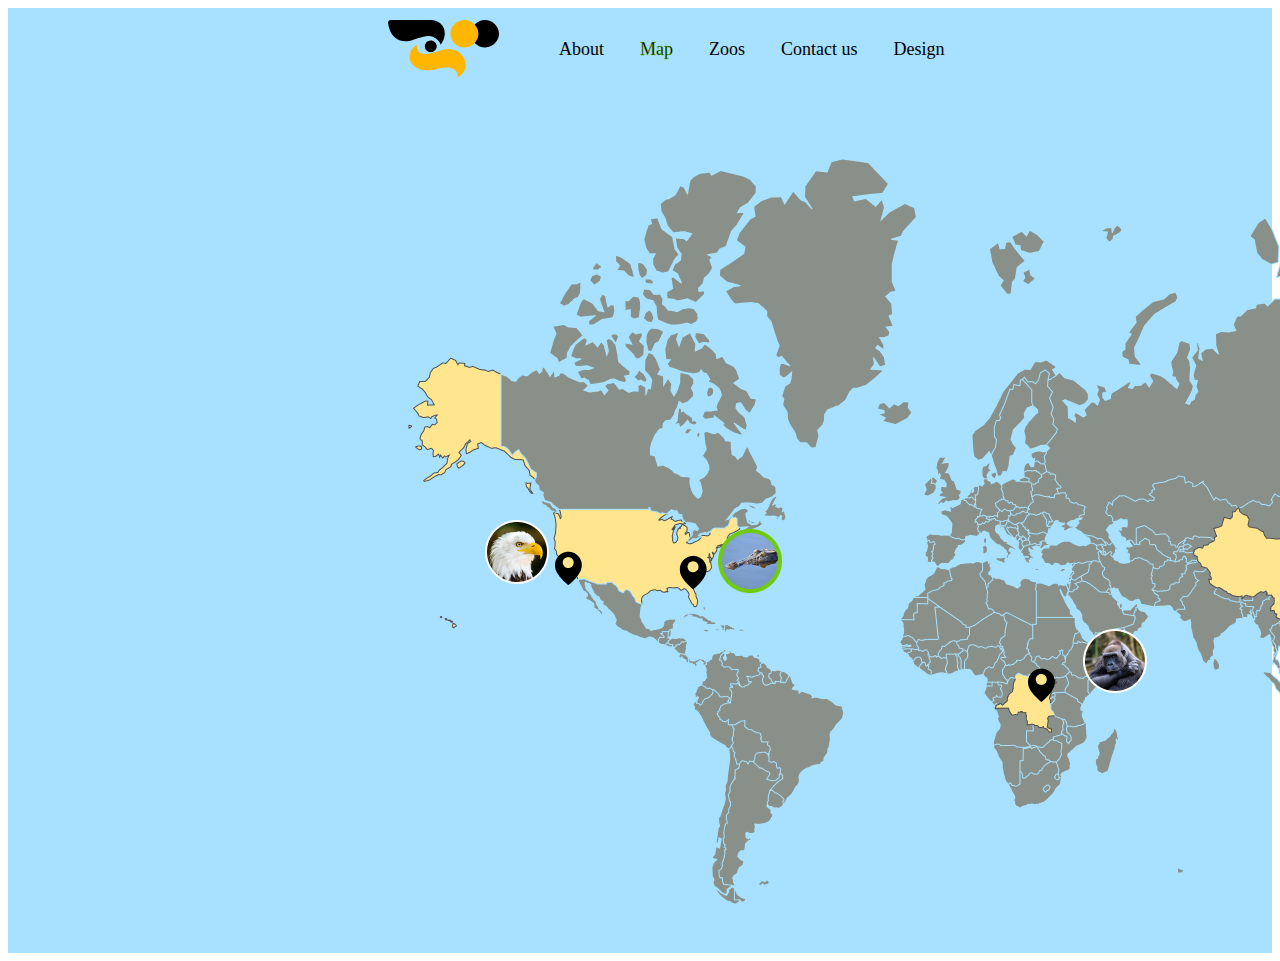
==== map.html @ 76f106c1 "init: create project on github" ====
<!DOCTYPE html>
<html lang="en">
<head>
  <meta charset="UTF-8">
  <meta http-equiv="X-UA-Compatible" content="IE=edge">
  <meta name="viewport" content="width=device-width, initial-scale=1.0">
  <title>Map</title>
  <link rel="stylesheet" href="style_map.css">
</head>
<body>
  <div class="wrapper">
    <header class="page_header">
      <div class="logo">
        <a href="#"></a>
      </div>
      <nav class="header_section">
        <ul class="header_menu">
          <li class="header_item about">
            <a href="index.html">About</a>
          </li>
          <li class="header_item header__map">
            <a>Map</a>
          </li>
          <li class="header_item">
            <a href="#">Zoos</a>
          </li>
          <li class="header_item">
            <a href="error.html">Contact us</a>
          </li>
          <li class="header_item">
            <a href="https://www.figma.com/file/aBvQMVmI665DtzprpiniuH/online-zoo" target="_blank">Design</a>
          </li>
        </ul>
      </nav>
    </header>
    <div class="bg_map">
      <section class="map">
        <img src="assets/images/map.png" alt="map">
      </section>
      <div class="icons">
        <ul>
          <li>
            <a href="">
              <img src="assets/images/eagle_map.png" alt="eagle" class="eagle">
            </a>
          </li>
          <li>
            <a href="">
              <img src="assets/images/alligator_map.png" alt="alligator" class="alligator">
            </a>
          </li>
          <li>
            <a href="">
              <img src="assets/images/gorilla_map.png" alt="gorilla" class="gorilla">
            </a>
          </li>
          <li>
            <a href="">
              <img src="assets/images/panda_map.png" alt="panda" class="panda">
            </a>
          </li>
        </ul>
      </div>
    </div> 
  </div>
</body>
</html>
---- style_map.css ----
*{
  box-sizing: border-box;
}
  
.wrapper{
  max-width: 1920px;
  width: 100%;
  min-width: 1200px;
  margin: 0 auto;
  position: relative;
  display: flex;
}

li{list-style: none;}
a{text-decoration: none;
  font-family: Roboto;
  font-style: normal;
  font-weight: normal;
  font-size: 18px;
  line-height: 21px;
}

.page_header{
  position: absolute;
  width: 100%;
  height: 80px;
  display: flex;
  align-items: center;
  z-index: 5;
 }
 
 .logo{
   position: absolute;
   background-image: url("assets/icons/logo.svg");
   width: 112px;
   height: 57px;
   margin-left: 380px;
   border-radius: 3px;
   display: inline-block;
 }
 
 .header_section {
   font-family: "Roboto", sans-serif;
   font-style: normal;
   font-weight: 500;
   font-size: 18px;
   line-height: 21px;
   display: flex;
   align-items: center;
   margin-left: 515px;
 }
 .header_menu {
   display: flex;
   align-items: center;
   list-style-type: none;
   margin-top: 0;
   margin-bottom: 0;
   padding-left: 0;
 }
 .header_item {
   margin-left: 36px;
   margin-top: 3px;
 }
 .header_item>a{
   color: #000;
   text-decoration: none;
 }
 
 .header__map{
   -webkit-text-stroke-width: .3px;
   -webkit-text-stroke-color: #70CB0E;
 }

.bg_map{
  width: 100%;
  height: 945px;
  background-color: #A7E1FF;
  z-index: 3;
}

.map{
  position: absolute;
  justify-content: center;
  align-items: center;
  width: 1160px;
  height: 745px;
  margin-left: 400px;
  margin-top: 150px;
  z-index: 2;
}

.icons{
  width: auto;
  height: auto;
}

.eagle{
  margin-top: 496px;
  margin-left: 437px;
  position: absolute;
  z-index: 5;
}

.alligator{
  margin-top: 505px;
  margin-left: 670px;
  position: absolute;
  z-index: 5;
}

.gorilla{
  margin-top: 605px;
  margin-left: 1035px;
  position: absolute;
  z-index: 5;
}

.panda{
  margin-top: 509px;
  margin-left: 1302px;
  position: absolute;
  z-index: 5;
}
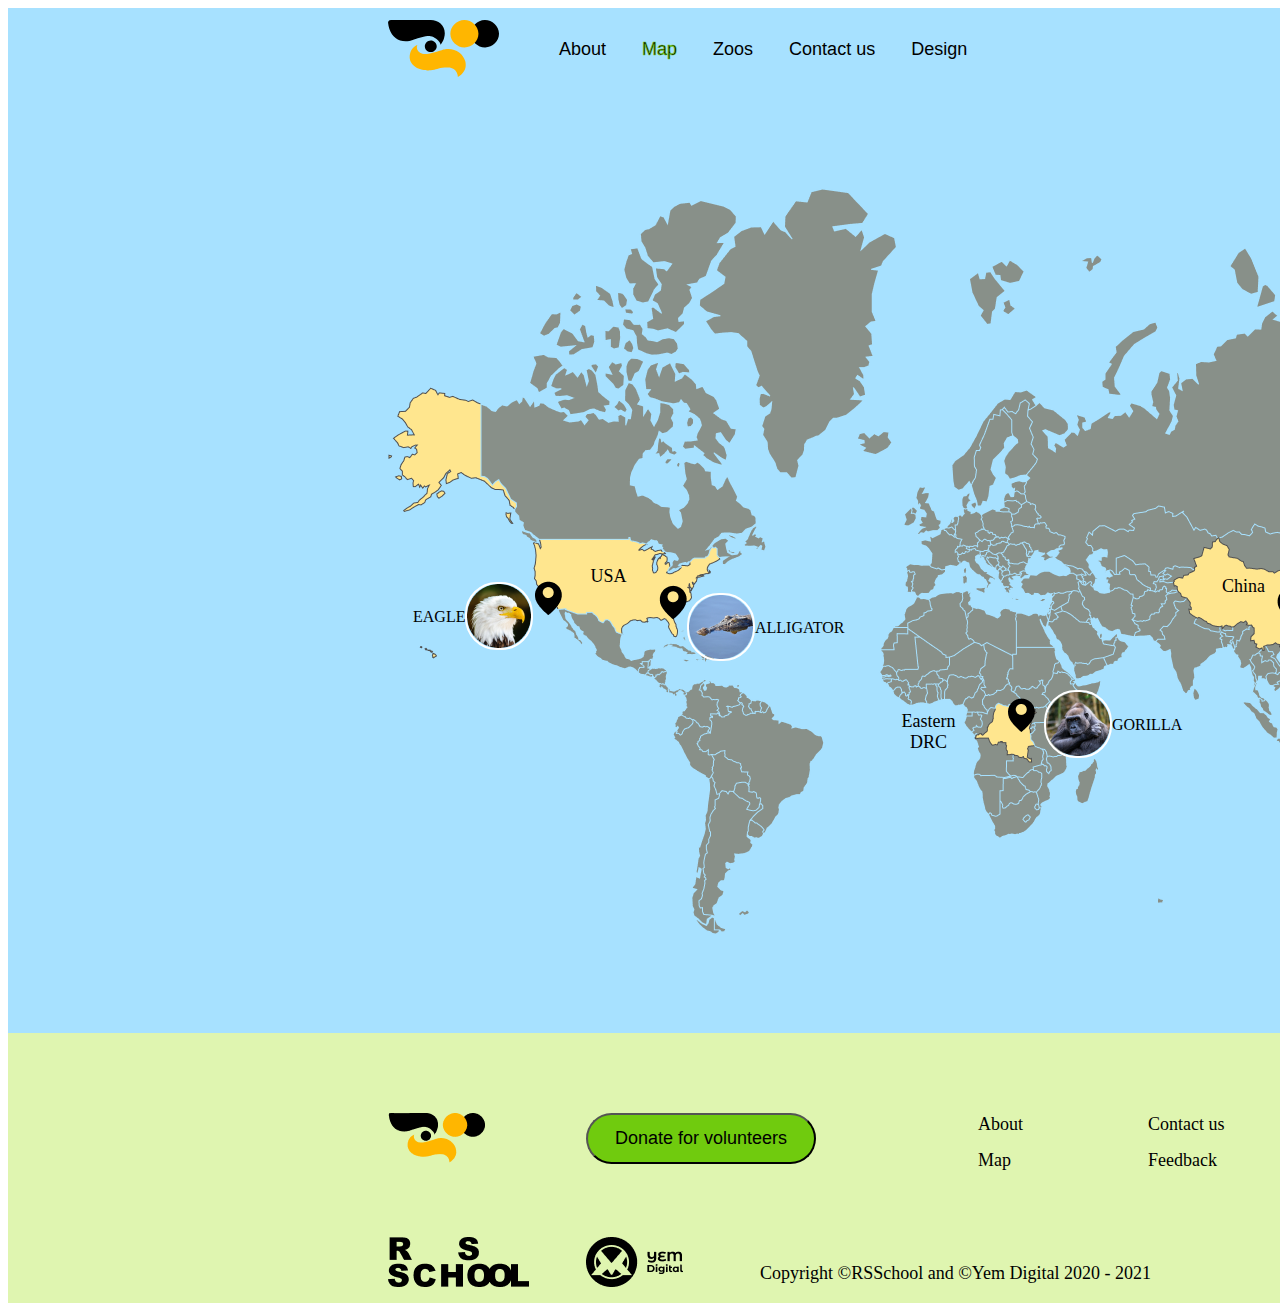
==== commit f1ac6437: "feat: added map.html" ====
--- a/map.html
+++ b/map.html
@@ -5,6 +5,7 @@
   <meta http-equiv="X-UA-Compatible" content="IE=edge">
   <meta name="viewport" content="width=device-width, initial-scale=1.0">
   <title>Map</title>
+  <link rel="stylesheet" href="style.css">
   <link rel="stylesheet" href="style_map.css">
 </head>
 <body>
@@ -15,10 +16,10 @@
       </div>
       <nav class="header_section">
         <ul class="header_menu">
-          <li class="header_item about">
+          <li class="header_item">
             <a href="index.html">About</a>
           </li>
-          <li class="header_item header__map">
+          <li class="header_item about">
             <a>Map</a>
           </li>
           <li class="header_item">
@@ -33,35 +34,113 @@
         </ul>
       </nav>
     </header>
-    <div class="bg_map">
+    <main>
+      <div class="bg_map">
       <section class="map">
         <img src="assets/images/map.png" alt="map">
+        <div class="pets__to__zoo">
+          <a href="" class="pet1">
+            <p>EAGLE</p> <img src="assets/images/eagle_map.png" alt="eagle"> 
+          </a>
+          <a href="" class="pet2">
+            <img src="assets/images/gorilla_map.png" alt="gorilla"> <p>GORILLA</p>
+          </a>
+          <a href="" class="pet3">
+            <img src="assets/images/panda_map.png" alt="panda"> <p>PANDA<br>BEAR</p>
+          </a>
+          <a href="" class="pet4">
+            <img src="assets/images/alligator_map.png" alt="alligator"> <p>ALLIGATOR</p>
+          </a>
+        </div>
+        <div class="country__name1"><p>Eastern DRC</p></div>
+        <div class="country__name2"><p>USA</p></div>
+        <div class="country__name3"><p>China</p></div>
       </section>
-      <div class="icons">
-        <ul>
-          <li>
-            <a href="">
-              <img src="assets/images/eagle_map.png" alt="eagle" class="eagle">
-            </a>
-          </li>
-          <li>
-            <a href="">
-              <img src="assets/images/alligator_map.png" alt="alligator" class="alligator">
-            </a>
-          </li>
-          <li>
-            <a href="">
-              <img src="assets/images/gorilla_map.png" alt="gorilla" class="gorilla">
-            </a>
-          </li>
-          <li>
-            <a href="">
-              <img src="assets/images/panda_map.png" alt="panda" class="panda">
-            </a>
-          </li>
-        </ul>
+      
       </div>
-    </div> 
+    </main>
+    <footer>
+      <div class="toprow">
+        <div class="logo_footer">          
+            <img src="assets/images/logo_zoo.png" alt="logo">          
+        </div>
+        <div>
+          <a href="">
+            <button class="donate">Donate for volunteers</button>
+          </a>
+        </div>
+        <div class="left__column">
+          <ul>
+            <li>
+              <a href="#">
+                About
+              </a>
+            </li>
+            <li>
+              <a href="map.html">
+                Map
+              </a>
+            </li>
+          </ul>
+        </div>
+        <div class="right__column">
+          <ul>
+            <li>
+              <a href="error.html">
+                Contact us
+              </a>
+            </li>
+            <li>
+              <a href="error.html">
+                Feedback
+              </a>
+            </li>
+          </ul>
+        </div>
+        <div class="svg__icons">
+          <ul>
+            <li>
+              <a href="https://www.instagram.com/" target="_blank">
+                <img src="assets/icons/Insta.svg" alt="insta">
+              </a>
+            </li>
+            <li>
+              <a href="https://www.facebook.com/" target="_blank">
+                <img src="assets/icons/Facebook.svg" alt="facebook">
+              </a>
+            </li>
+            <li>
+              <a href="https://twitter.com/?lang=ru" target="_blank">
+                <img src="assets/icons/Twitter.svg" alt="Twitter">
+              </a>
+            </li>
+            <li>
+              <a href="https://www.youtube.com/" target="_blank">
+                <img src="assets/icons/Youtube.svg" alt="youtube">
+              </a>
+            </li>
+          </ul>
+        </div>
+      </div>
+      <div class="botrow">
+        <div class="school__logo">          
+            <img src="assets/images/Group 1.png" alt="rss">          
+        </div>
+        <div class="maket__logo">          
+            <img src="assets/images/Group 2.png" alt="design">          
+        </div>
+        <div class="copyright">
+          <p>Copyright ©RSSchool and ©Yem Digital 2020 - 2021</p>
+        </div>
+        <div class="autograph">
+          <a href="https://vk.com/tirtt" target="_blank">
+            <p>
+              Valentin Kalinin
+            </p>
+          </a>
+        </div>
+      </div>
+    </footer>
   </div>
 </body>
 </html>--- a/style.css
+++ b/style.css
@@ -0,0 +1,497 @@
+*{
+    box-sizing: border-box;
+}
+@font-face {
+    font-family: SceneW01-Black;
+    src: url("assets/fonts/SceneW01-Black.ttf");
+}
+.page_wrapper{
+    max-width: 1920px;
+    width: 100%;
+    min-width: 1200px;
+    margin: 0 auto;
+    position: relative;
+}
+
+.page_header{
+ position: absolute;
+ width: 100%;
+ height: 80px;
+ display: flex;
+ align-items: center;
+}
+
+.logo{
+  position: absolute;
+  background-image: url("assets/icons/logo.svg");
+  width: 112px;
+  height: 57px;
+  margin-left: 380px;
+  border-radius: 3px;
+  display: inline-block;
+}
+
+.header_section {
+  font-family: "Roboto", sans-serif;
+  font-style: normal;
+  font-weight: 500;
+  font-size: 18px;
+  line-height: 21px;
+  display: flex;
+  align-items: center;
+  margin-left: 515px;
+}
+.header_menu {
+  display: flex;
+  align-items: center;
+  list-style-type: none;
+  margin-top: 0;
+  margin-bottom: 0;
+  padding-left: 0;
+}
+.header_item {
+  margin-left: 36px;
+  margin-top: 3px;
+}
+.header_item>a{
+  color: #000;
+  text-decoration: none;
+}
+
+.about{
+  -webkit-text-stroke-width: .6px;
+  -webkit-text-stroke-color: #70CB0E;
+}
+
+.page_main {
+  width: auto;
+}
+
+.section_panda{
+  background-image: url("assets/images/Sect_1.png");
+  width: 100%px;
+  height: 700px;
+  z-index: -1;
+  background-repeat: no-repeat;
+  background-color: #59C3FB;
+  }
+
+.box1{
+  height: 700px;
+  width: 1920px;
+}
+
+
+.h1{
+  padding-top: 210px;
+  padding-left: 380px;
+  width: 1000px;
+  height: 252px;
+  font-family: SceneW01-Black;
+  font-style: normal;
+  font-weight: 900;
+  font-size: 70px;
+  line-height: 120%;
+  letter-spacing: 0.03em;
+}
+
+.button__play{
+  width: 233px;
+  height: 51px;
+  background: #70CB0E;
+  border-radius: 30px;
+  font-family:"Roboto" serif;
+  font-weight: 400;
+  font-style: normal;
+  font-size: 18px;
+  line-height: 21px;
+  border: 1px solid #000;
+  margin-left: 380px;
+  margin-top: 212px;
+}
+
+.button__play:hover{
+  cursor: pointer;
+}
+
+.drops1{
+  background-image: url("assets/icons/drops1.svg");
+  
+  z-index: 3;
+}
+
+.drops2{
+  background-image: url("assets/icons/drops2.svg");
+   
+  z-index: 1;
+
+  filter: drop-shadow(0px 4px 4px rgba(0, 0, 0, 0.25));
+}
+
+.box2{
+  height: 883px;
+  width: 1920px;
+}
+
+.h2{
+  margin-top: 100px;
+  font-family:"Roboto", sans-serif;
+  font-style: normal;
+  font-weight: 500;
+  font-size: 40px;
+  line-height: 47px;
+  text-align: center;
+}
+
+.text{
+  font-family:"Roboto", sans-serif;
+  font-style: normal;
+  font-weight: normal;
+  font-size: 16px;
+  line-height: 135%;
+  text-align: center;
+  width: 933px;
+  height: 126px;
+  margin-top: 30px;
+  margin-left: 496px;
+}
+
+.back_map{
+  background-image: url("assets/icons/Group\ 3.svg");
+  z-index: 2;
+  width: 1365px;
+  height: 549px;
+  margin-top: 29px;
+  margin-left: 267px;
+}
+
+.image__coruesel{
+  width: 1365px;
+  height: 550px;
+  position: absolute;
+}
+
+.coruesel__menu{
+  display: flex;
+  align-items: center;
+  justify-content: center;
+  flex-direction: row;
+  margin-top: 50px;
+  margin-left: 20px;
+}
+
+
+.item__1{
+  width: 250px;
+  height: 350px;
+  z-index: 10;
+}
+
+.item__2{
+  width: 300px;
+  height: 400px;
+  z-index: 11;
+}
+
+.item__3{
+  width: 350px;
+  height: 450px;
+  z-index: 12;
+}
+
+.image__coruesel>ul{
+  list-style: none;
+}
+
+.box3{
+  height: 1058px;
+  width: 1920px;
+  position: relative;
+}
+.header__section__3{
+  margin-top: 100px;
+  font-family:"Roboto", sans-serif;
+  font-style: normal;
+  font-weight: 500;
+  font-size: 40px;
+  line-height: 47px;
+  text-align: center;
+}
+
+.arrows{
+  position: absolute;
+  height: 63px;
+  width: 63px;
+  display: flex;
+  margin-top: 330px;
+}
+
+.arrows:hover{
+  cursor: pointer;
+}
+
+.left__arrow{
+  margin-left: 380px;
+  z-index: 590;
+}
+
+.right__arrow{
+  margin-left: 1036px;
+  z-index: 590;
+}
+
+.button__choose{
+  position: absolute;
+  height: 51px;
+  width: 286px;
+  background: #70CB0E;
+  border-radius: 30px;
+  margin-top: 725px;
+  margin-left: 820px;
+  font-family:"Roboto" serif;
+  font-weight: 400;
+  font-style: normal;
+  font-size: 18px;
+  line-height: 21px;
+  border: 1px solid #000;
+}
+
+.button__choose:hover{
+  cursor: pointer;
+}
+
+.pitures_pets{
+  width: 1160px;
+  margin-left: 344px;
+  height: 630px;
+  margin-top: 70px;
+}
+
+.upper_animal{
+  display: flex;
+  margin-left: 110px;
+}
+
+.image{
+  padding: 10px;
+  height: 320px;
+  width: 253px;
+}
+
+.box4{
+  height: 500px;
+  width: 1920px;
+}
+
+.back__arrow{
+  position: absolute;
+  margin-left: 686px;
+  margin-top: -150px;
+}
+
+.header__section__4{
+  margin-top: 0px;
+  margin-left: 5px;
+  font-family:"Roboto", sans-serif;
+  font-style: normal;
+  font-weight: 500;
+  font-size: 40px;
+  line-height: 47px;
+  text-align: center;
+  position: relative;
+}
+
+.feed__icon{
+  display: flex;
+  margin-left: 424px;
+  margin-top: 75px;
+}
+.icon__element{
+  height: 276px;
+  width: 320px;
+  margin-left: 46px;
+}
+
+.text__feed{
+  text-align: center;
+  margin-top: -55px;
+}
+
+.text__element{
+  font-family: "Roboto";
+  font-style: normal;
+  font-weight: normal;
+  font-size: 16px;
+  line-height: 19px;
+  margin-left: 56px;
+  margin-top: -170px;
+}
+
+.box5{
+ height: 697px;
+ width: 1920px;
+}
+
+.feedback{
+  display: flex;
+  margin-left: 360px;
+  margin-top: 80px;
+}
+
+.left, .right{
+  height: 64px;
+  width: 64px;
+  margin-left: 20px;
+  margin-top: 151px;
+}
+
+.left:hover, .right:hover{
+  cursor: pointer;
+}
+
+.column{
+ margin-left: 20px;
+}
+
+.button__feed{
+  width: 246px;
+  height: 51px;
+  background: #70CB0E;
+  border-radius: 30px;
+  font-family:"Roboto" serif;
+  font-weight: 400;
+  font-style: normal;
+  font-size: 18px;
+  line-height: 21px;
+  margin-left: 837px;
+  margin-top: 50px;
+}
+
+.button__feed:hover{
+  cursor: pointer;
+}
+
+footer{
+  height: 270px;
+  background-color: #DFF5B0;
+  width: 1920px;
+}
+
+.logo_footer{
+  width: 98px;
+  height: 50px;
+  margin-top: 80px;
+  margin-left: 380px;
+}
+
+.toprow{
+  display: flex;
+}
+
+.donate{
+  width: 230px;
+  height: 51px;
+  background: #70CB0E;
+  border-radius: 30px;
+  font-family:"Roboto" serif;
+  font-weight: 400;  
+  font-style: normal;
+  font-size: 18px;
+  line-height: 21px;
+  margin-top: 80px;
+  margin-left: 100px;
+}
+
+.donate:hover{
+  cursor: pointer;
+}
+
+.left__column{
+  margin-top: 65px;
+  margin-left: 122px;
+}
+
+.left__column>ul, .right__column>ul{
+  list-style: none;
+}
+
+.left__column>ul>li, .right__column>ul>li{
+  margin-top: 15px;
+  font-family: "Roboto";
+  font-style: normal;
+  font-weight: normal;
+  font-size: 18px;
+  line-height: 21px;
+}
+
+.left__column>ul>li>a, .right__column>ul>li>a{
+  text-decoration: none;
+  color: #000;
+}
+
+.right__column{
+  margin-top: 65px;
+  margin-left: 85px;
+}
+
+.svg__icons>ul{
+  display: flex;
+  text-decoration: none;
+  list-style: none;
+}
+
+.svg__icons>ul>li{
+  margin-left: 10px;
+}
+
+.svg__icons{
+  margin-top: 65px;
+  margin-left: 80px;
+}
+
+.botrow{
+  display: flex;
+}
+
+.school__logo{
+  margin-left: 380px;
+  margin-top: 50px;
+}
+
+.maket__logo{
+  margin-left: 57px;
+  margin-top: 50px;
+}
+
+.copyright{
+  margin-left: 77px;
+  margin-top: 58px;
+  font-family: "Roboto";
+  font-style: normal;
+  font-weight: normal;
+  font-size: 18px;
+  line-height: 21px;
+}
+
+.copyright>p{
+  text-decoration: none;
+  color: #000;
+}
+
+.autograph{
+  margin-left: 243px;
+  margin-top: 58px;
+  font-family: "Roboto";
+  font-style: normal;
+  font-weight: normal;
+  font-size: 18px;
+  line-height: 21px;
+}
+
+.autograph>a>p{
+  color: #000;
+}
+
+.autograph>a{
+  text-decoration: none;
+}--- a/style_map.css
+++ b/style_map.css
@@ -1,124 +1,91 @@
-*{
-  box-sizing: border-box;
-}
-  
-.wrapper{
-  max-width: 1920px;
-  width: 100%;
-  min-width: 1200px;
-  margin: 0 auto;
-  position: relative;
-  display: flex;
+main{
+  background-color: #A7E1FF;
+  width: 1920px;
+  height: 1025px;
 }
 
-li{list-style: none;}
-a{text-decoration: none;
-  font-family: Roboto;
+.map{
+  position: relative;
+  padding-top: 180px;
+  padding-left: 380px;
+  z-index: 100;
+}
+
+.pets__to_zoo{
+  position: absolute;
+}
+
+.pet1>img, .pet2>img, .pet3>img, .pet4>img{
+  border: 2px solid white;
+  border-radius: 32px;
+}
+
+.pet1>img:hover, .pet2>img:hover, .pet3>img:hover, .pet4>img:hover{
+  border: 3px solid greenyellow;
+  cursor: pointer;
+  border-radius: 32px;
+} 
+
+.pet1, .pet2, .pet3, .pet4{
+  text-decoration: none;
+  color: black;
+  display: flex;
+  align-items: center;
+  font-family: "Roboto";
+  font-style: normal;
+  font-weight: normal;
+  font-size: 16px;
+  line-height: 19px;
+  text-align: center;
+  text-transform: uppercase;  
+}
+
+.pet1{
+  margin-top: -357px;
+  margin-left: 25px;
+  z-index: 1000;
+}
+
+.pet2{
+  margin-top: 40px;
+  margin-left: 656px;
+  z-index: 1000;
+}
+
+.pet3{
+  margin-top: -165px;
+  margin-left: 920px;
+  z-index: 1000;
+}
+
+.pet4{
+  margin-top: -70px;
+  margin-left: 299px;
+  z-index: 1000;
+}
+
+.country__name1, .country__name2, .country__name3 {
+  font-family: "Roboto";
   font-style: normal;
   font-weight: normal;
   font-size: 18px;
   line-height: 21px;
+  width: 61px;
+  height: 42px;
+  text-align: center;
 }
 
-.page_header{
-  position: absolute;
-  width: 100%;
-  height: 80px;
-  display: flex;
-  align-items: center;
-  z-index: 5;
- }
- 
- .logo{
-   position: absolute;
-   background-image: url("assets/icons/logo.svg");
-   width: 112px;
-   height: 57px;
-   margin-left: 380px;
-   border-radius: 3px;
-   display: inline-block;
- }
- 
- .header_section {
-   font-family: "Roboto", sans-serif;
-   font-style: normal;
-   font-weight: 500;
-   font-size: 18px;
-   line-height: 21px;
-   display: flex;
-   align-items: center;
-   margin-left: 515px;
- }
- .header_menu {
-   display: flex;
-   align-items: center;
-   list-style-type: none;
-   margin-top: 0;
-   margin-bottom: 0;
-   padding-left: 0;
- }
- .header_item {
-   margin-left: 36px;
-   margin-top: 3px;
- }
- .header_item>a{
-   color: #000;
-   text-decoration: none;
- }
- 
- .header__map{
-   -webkit-text-stroke-width: .3px;
-   -webkit-text-stroke-color: #70CB0E;
- }
-
-.bg_map{
-  width: 100%;
-  height: 945px;
-  background-color: #A7E1FF;
-  z-index: 3;
+.country__name1{
+  margin-left: 510px;
+  margin-top: 50px;
 }
 
-.map{
-  position: absolute;
-  justify-content: center;
-  align-items: center;
-  width: 1160px;
-  height: 745px;
-  margin-left: 400px;
-  margin-top: 150px;
-  z-index: 2;
+.country__name2{
+  margin-top: -205px;
+  margin-left: 190px;
 }
 
-.icons{
-  width: auto;
-  height: auto;
-}
-
-.eagle{
-  margin-top: 496px;
-  margin-left: 437px;
-  position: absolute;
-  z-index: 5;
-}
-
-.alligator{
-  margin-top: 505px;
-  margin-left: 670px;
-  position: absolute;
-  z-index: 5;
-}
-
-.gorilla{
-  margin-top: 605px;
-  margin-left: 1035px;
-  position: absolute;
-  z-index: 5;
-}
-
-.panda{
-  margin-top: 509px;
-  margin-left: 1302px;
-  position: absolute;
-  z-index: 5;
-}
-
+.country__name3{
+  margin-top: -50px;
+  margin-left: 825px;
+}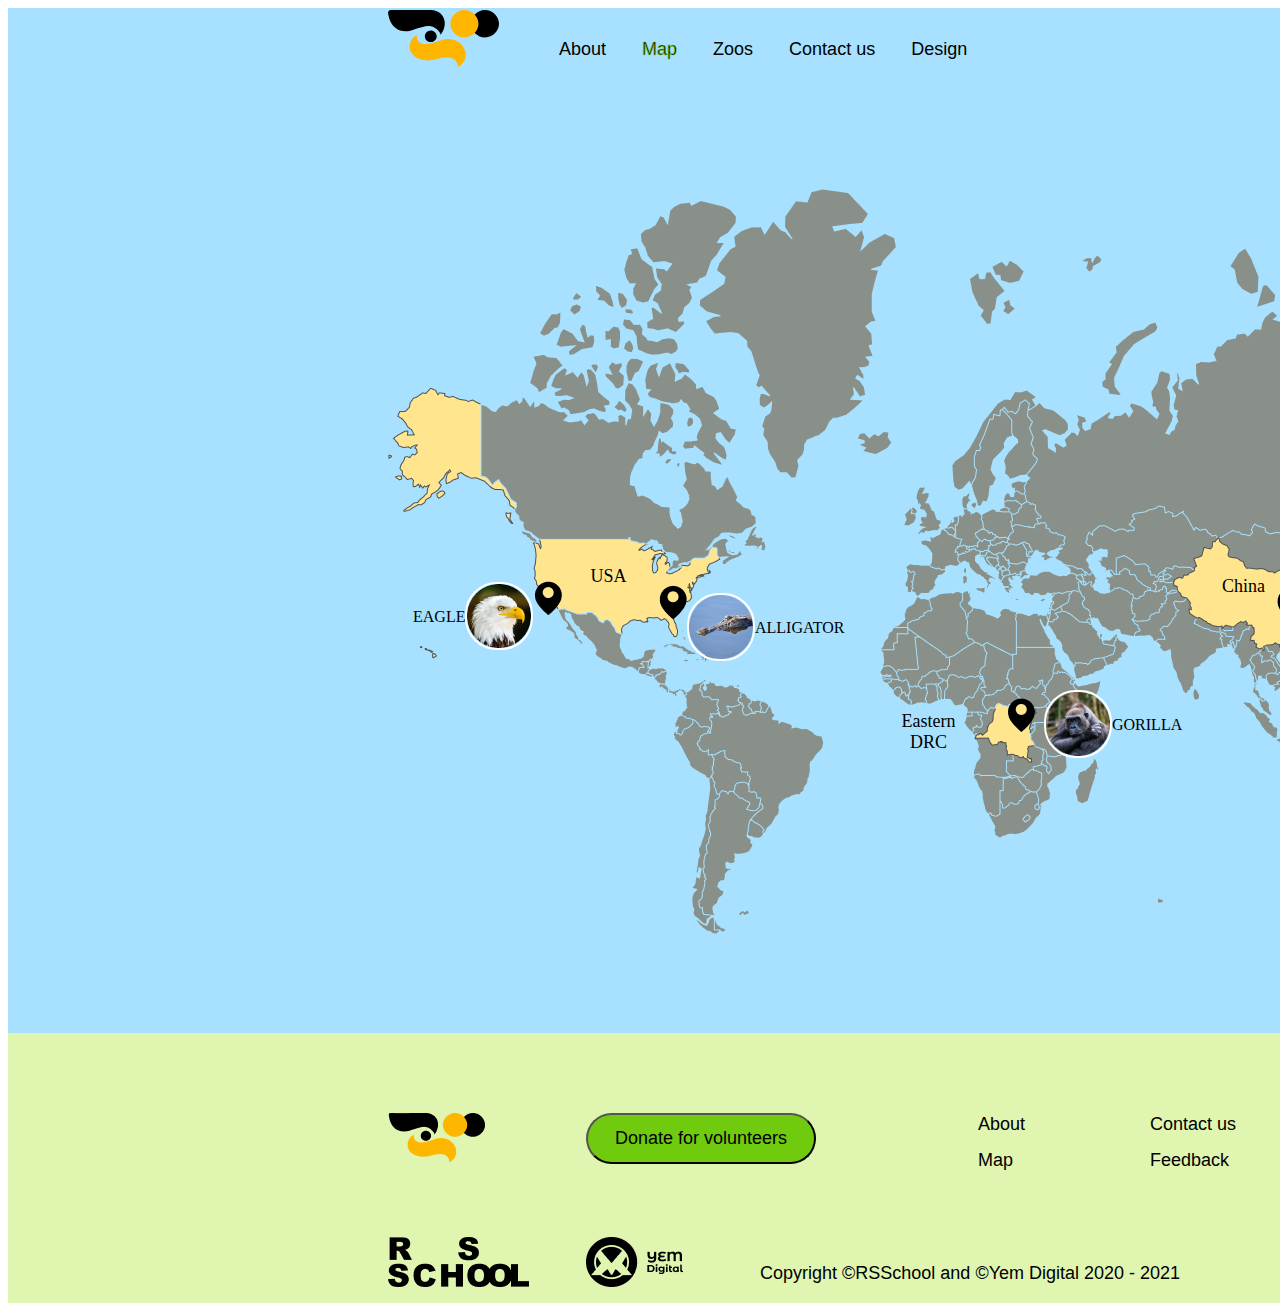
==== commit 84c7fa77: "refactor: fixed some bugs" ====
--- a/map.html
+++ b/map.html
@@ -23,7 +23,7 @@
             <a>Map</a>
           </li>
           <li class="header_item">
-            <a href="#">Zoos</a>
+            <a href="zoos/panda.html">Zoos</a>
           </li>
           <li class="header_item">
             <a href="error.html">Contact us</a>
@@ -39,16 +39,16 @@
       <section class="map">
         <img src="assets/images/map.png" alt="map">
         <div class="pets__to__zoo">
-          <a href="" class="pet1">
+          <a href="zoos/eagle.html" class="pet1">
             <p>EAGLE</p> <img src="assets/images/eagle_map.png" alt="eagle"> 
           </a>
-          <a href="" class="pet2">
+          <a href="zoos/gorilla.html" class="pet2">
             <img src="assets/images/gorilla_map.png" alt="gorilla"> <p>GORILLA</p>
           </a>
-          <a href="" class="pet3">
+          <a href="zoos/panda.html" class="pet3">
             <img src="assets/images/panda_map.png" alt="panda"> <p>PANDA<br>BEAR</p>
           </a>
-          <a href="" class="pet4">
+          <a href="zoos/alligator.html" class="pet4">
             <img src="assets/images/alligator_map.png" alt="alligator"> <p>ALLIGATOR</p>
           </a>
         </div>
@@ -62,7 +62,9 @@
     <footer>
       <div class="toprow">
         <div class="logo_footer">          
-            <img src="assets/images/logo_zoo.png" alt="logo">          
+          <a href="index.html">         
+            <img src="assets/images/logo_zoo.png" alt="logo">
+          </a>            
         </div>
         <div>
           <a href="">
--- a/style.css
+++ b/style.css
@@ -19,6 +19,7 @@
  height: 80px;
  display: flex;
  align-items: center;
+ z-index: 100000000000000000;
 }
 
 .logo{
@@ -29,6 +30,7 @@
   margin-left: 380px;
   border-radius: 3px;
   display: inline-block;
+  margin-top: -20px;
 }
 
 .header_section {
@@ -100,7 +102,7 @@
   height: 51px;
   background: #70CB0E;
   border-radius: 30px;
-  font-family:"Roboto" serif;
+  font-family:'Roboto', sans-serif;;
   font-weight: 400;
   font-style: normal;
   font-size: 18px;
@@ -248,7 +250,7 @@
   border-radius: 30px;
   margin-top: 725px;
   margin-left: 820px;
-  font-family:"Roboto" serif;
+  font-family:'Roboto', sans-serif;
   font-weight: 400;
   font-style: normal;
   font-size: 18px;
@@ -278,6 +280,11 @@
   width: 253px;
 }
 
+.image:hover{
+  height: 340px;
+  width: 273px;
+}
+
 .box4{
   height: 500px;
   width: 1920px;
@@ -292,7 +299,7 @@
 .header__section__4{
   margin-top: 0px;
   margin-left: 5px;
-  font-family:"Roboto", sans-serif;
+  font-family: "Roboto", sans-serif;
   font-style: normal;
   font-weight: 500;
   font-size: 40px;
@@ -318,7 +325,7 @@
 }
 
 .text__element{
-  font-family: "Roboto";
+  font-family: "Roboto", sans-serif;
   font-style: normal;
   font-weight: normal;
   font-size: 16px;
@@ -328,43 +335,117 @@
 }
 
 .box5{
- height: 697px;
+ height: 797px;
  width: 1920px;
 }
 
-.feedback{
-  display: flex;
-  margin-left: 360px;
-  margin-top: 80px;
-}
-
-.left, .right{
-  height: 64px;
-  width: 64px;
-  margin-left: 20px;
-  margin-top: 151px;
-}
-
-.left:hover, .right:hover{
+.testimonials {
+  margin-bottom: 3rem;
+  padding-top: 6rem;
+}
+
+.arrow-right:hover, .arrow-left:hover{
   cursor: pointer;
 }
 
-.column{
- margin-left: 20px;
+.arrow-right{
+  margin-right: 380px;
+  margin-bottom: -50px;
+}
+
+.arrow-left{
+  margin-left: 380px;
+  margin-bottom: -50px;
+}
+
+.testimonials .text-header {
+  margin-bottom: 80px;
+}
+
+.testimonials-blocks{
+  margin-top: 50px;
+}
+
+.testimonials .content-testimonials {
+  text-align: center;
+}
+
+.testimonials .content-testimonials .btn {
+  width: 13%;
+}
+
+.testimonials .content-testimonials .calusel-testimonials {
+  display: flex;
+  justify-content: space-between;
+  align-items: center;
+  margin-bottom: 50px;
+}
+
+.testimonials .content-testimonials .calusel-testimonials .testimonials-blocks {
+  display: grid;
+  grid-template-columns: 1fr 1fr 1fr 1fr;
+  grid-column-gap: 20px;
+}
+
+.testimonials .content-testimonials .calusel-testimonials .testimonials-blocks .testimonial-item {
+  width: 233px;
+  min-height: 369px;
+  padding: 20px;
+  background-color: #A7E1FF;
+  box-sizing: border-box;
+}
+
+.testimonials .content-testimonials .calusel-testimonials .testimonials-blocks .testimonial-item .head {
+  display: flex;
+  justify-content: flex-start;
+  align-items: center;
+}
+
+.testimonials .content-testimonials .calusel-testimonials .testimonials-blocks .testimonial-item .head .avatar {
+  width: 52px;
+  margin-right: 0.5rem;
+  border-radius: 50%;
+}
+
+.testimonials .content-testimonials .calusel-testimonials .testimonials-blocks .testimonial-item .head .title {
+  font-size: 12px;
+  font-weight: 500;
+  text-align: start;
+}
+
+.testimonials .content-testimonials .calusel-testimonials .testimonials-blocks .testimonial-item .head .title .name {
+  font-size: 16px;
+  margin: 0;
+  margin-bottom: 4px;
+}
+
+.testimonials .content-testimonials .calusel-testimonials .testimonials-blocks .testimonial-item .head .title .money {
+  line-height: normal;
+  padding-left: 15px;
+  background: url(assets/icons/money.png) no-repeat;
+  background-position-y: center;
+}
+
+.testimonials .content-testimonials .calusel-testimonials .testimonials-blocks .testimonial-item .testimonial {
+  text-align: start;
+  font-size: 16px;
+  font-weight: 400;
 }
 
 .button__feed{
+  text-decoration: none;
   width: 246px;
   height: 51px;
   background: #70CB0E;
   border-radius: 30px;
-  font-family:"Roboto" serif;
+  font-family:'Roboto', sans-serif;
   font-weight: 400;
   font-style: normal;
   font-size: 18px;
   line-height: 21px;
-  margin-left: 837px;
+  padding: 15px 60px;
   margin-top: 50px;
+  z-index: 10;
 }
 
 .button__feed:hover{
@@ -393,7 +474,7 @@
   height: 51px;
   background: #70CB0E;
   border-radius: 30px;
-  font-family:"Roboto" serif;
+  font-family:'Roboto', sans-serif;
   font-weight: 400;  
   font-style: normal;
   font-size: 18px;
@@ -417,7 +498,7 @@
 
 .left__column>ul>li, .right__column>ul>li{
   margin-top: 15px;
-  font-family: "Roboto";
+  font-family: 'Roboto', sans-serif;
   font-style: normal;
   font-weight: normal;
   font-size: 18px;
@@ -466,7 +547,7 @@
 .copyright{
   margin-left: 77px;
   margin-top: 58px;
-  font-family: "Roboto";
+  font-family: 'Roboto', sans-serif;
   font-style: normal;
   font-weight: normal;
   font-size: 18px;
@@ -481,7 +562,7 @@
 .autograph{
   margin-left: 243px;
   margin-top: 58px;
-  font-family: "Roboto";
+  font-family: 'Roboto', sans-serif;
   font-style: normal;
   font-weight: normal;
   font-size: 18px;
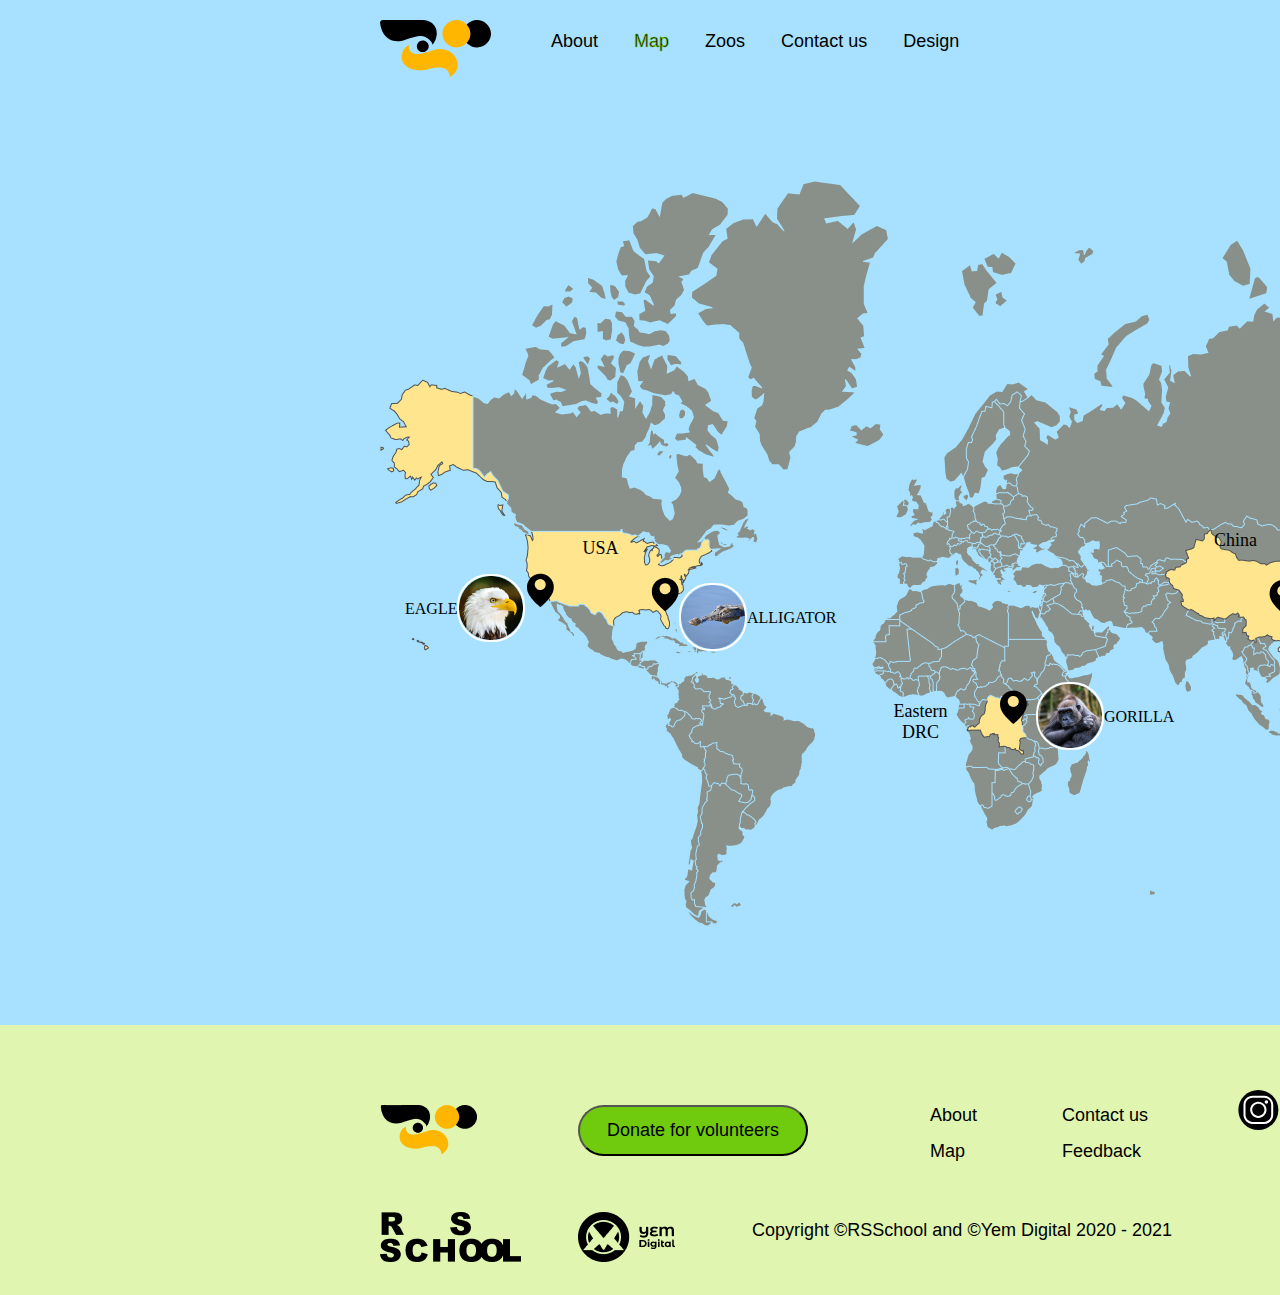
==== commit 872bf957: "refactor: fix some bugs" ====
--- a/map.html
+++ b/map.html
@@ -10,10 +10,10 @@
 </head>
 <body>
   <div class="wrapper">
-    <header class="page_header">
-      <div class="logo">
-        <a href="#"></a>
-      </div>
+    <header class="page_header">     
+        <a href="index.html">
+          <div class="logo"></div>
+        </a>
       <nav class="header_section">
         <ul class="header_menu">
           <li class="header_item">
--- a/style.css
+++ b/style.css
@@ -1,5 +1,7 @@
 *{
     box-sizing: border-box;
+    margin: 0;
+    padding: 0;
 }
 @font-face {
     font-family: SceneW01-Black;
@@ -95,6 +97,7 @@
   font-size: 70px;
   line-height: 120%;
   letter-spacing: 0.03em;
+  margin-top: 0px;
 }
 
 .button__play{
@@ -187,18 +190,39 @@
   width: 250px;
   height: 350px;
   z-index: 10;
+  margin-right: -0px;
+  border: 1px solid #FFFFFF;
 }
 
 .item__2{
   width: 300px;
   height: 400px;
   z-index: 11;
+  margin-right: -20px;
+  border: 1px solid #FFFFFF;
 }
 
 .item__3{
   width: 350px;
   height: 450px;
   z-index: 12;
+  border: 1px solid #FFFFFF;
+}
+
+.item__4{
+  width: 300px;
+  height: 400px;
+  z-index: 3;
+  margin-left: -20px;
+  border: 1px solid #FFFFFF;
+}
+
+.item__5{
+  width: 250px;
+  height: 350px;
+  z-index: 1;
+  margin-left: -20px;
+  border: 1px solid #FFFFFF;
 }
 
 .image__coruesel>ul{
@@ -225,7 +249,7 @@
   height: 63px;
   width: 63px;
   display: flex;
-  margin-top: 330px;
+  margin-top: 360px;
 }
 
 .arrows:hover{
--- a/style_map.css
+++ b/style_map.css
@@ -1,3 +1,9 @@
+*{
+  box-sizing: border-box;
+  margin: 0;
+  padding: 0;
+}
+
 main{
   background-color: #A7E1FF;
   width: 1920px;
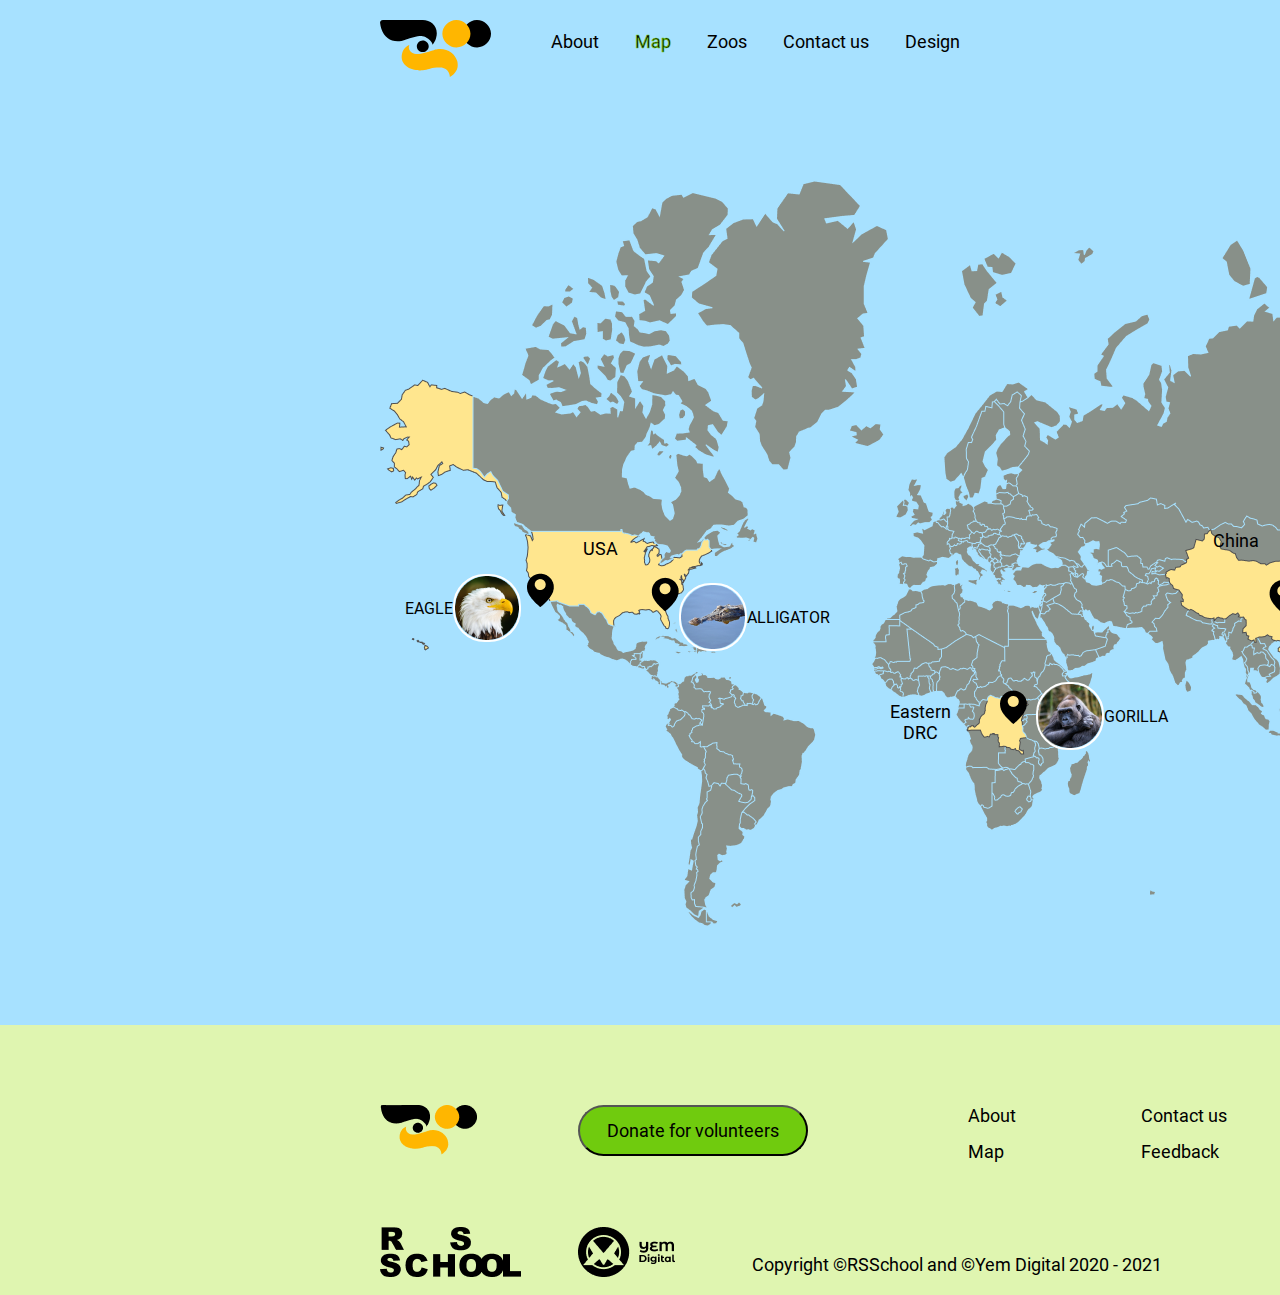
==== commit 4a49935e: "refactor: added adaptive 1200/640" ====
--- a/map.html
+++ b/map.html
@@ -36,7 +36,7 @@
     </header>
     <main>
       <div class="bg_map">
-      <section class="map">
+      <section class="map map__zoom">
         <img src="assets/images/map.png" alt="map">
         <div class="pets__to__zoo">
           <a href="zoos/eagle.html" class="pet1">
--- a/style.css
+++ b/style.css
@@ -1,4 +1,638 @@
 *{
+  box-sizing: border-box;
+  margin: 0;
+  padding: 0;
+}
+@font-face {
+  font-family: SceneW01-Black;
+  src: url(assets/fonts/SceneW01-Black.ttf);
+}
+
+@font-face {
+  font-family: Roboto;
+  src: url(assets/fonts/Roboto-Regular.ttf);
+}
+.page_wrapper{
+  max-width: 1920px;
+  width: 100%;
+  min-width: 1200px;
+  margin: 0 auto;
+  position: relative;
+}
+
+.page_header{
+position: absolute;
+width: 100%;
+height: 80px;
+display: flex;
+align-items: center;
+z-index: 100000000000000000;
+}
+
+.logo{
+position: absolute;
+background-image: url("assets/icons/logo.svg");
+width: 112px;
+height: 57px;
+margin-left: 380px;
+border-radius: 3px;
+display: inline-block;
+margin-top: -20px;
+}
+
+.header_section {
+font-family: Roboto, sans-serif;
+font-style: normal;
+font-weight: 500;
+font-size: 18px;
+line-height: 21px;
+display: flex;
+align-items: center;
+margin-left: 515px;
+}
+.header_menu {
+display: flex;
+align-items: center;
+list-style-type: none;
+margin-top: 0;
+margin-bottom: 0;
+padding-left: 0;
+}
+.header_item {
+margin-left: 36px;
+margin-top: 3px;
+}
+.header_item>a{
+color: #000;
+text-decoration: none;
+}
+
+.about{
+-webkit-text-stroke-width: .6px;
+-webkit-text-stroke-color: #70CB0E;
+}
+
+.page_main {
+width: auto;
+}
+
+.section_panda{
+background-image: url("assets/images/Sect_1.png");
+width: 100%px;
+height: 700px;
+z-index: -1;
+background-repeat: no-repeat;
+background-color: #59C3FB;
+}
+
+.box1{
+height: 700px;
+width: 1920px;
+}
+
+
+.h1{
+padding-top: 210px;
+padding-left: 380px;
+width: 1000px;
+height: 252px;
+font-family: SceneW01-Black;
+font-style: normal;
+font-weight: 900;
+font-size: 70px;
+line-height: 120%;
+letter-spacing: 0.03em;
+margin-top: 0px;
+}
+
+.button__play{
+width: 233px;
+height: 51px;
+background: #70CB0E;
+border-radius: 30px;
+font-family:'Roboto', sans-serif;;
+font-weight: 400;
+font-style: normal;
+font-size: 18px;
+line-height: 21px;
+border: 1px solid #000;
+margin-left: 380px;
+margin-top: 212px;
+}
+
+.button__play:hover{
+cursor: pointer;
+}
+
+.drops1{
+background-image: url("assets/icons/drops1.svg");
+
+z-index: 3;
+}
+
+.drops2{
+background-image: url("assets/icons/drops2.svg");
+ 
+z-index: 1;
+
+filter: drop-shadow(0px 4px 4px rgba(0, 0, 0, 0.25));
+}
+
+.box2{
+height: 883px;
+width: 1920px;
+}
+
+.h2{
+margin-top: 100px;
+font-family:Roboto, sans-serif;
+font-style: normal;
+font-weight: 500;
+font-size: 40px;
+line-height: 47px;
+text-align: center;
+}
+
+.text{
+font-family:Roboto, sans-serif;
+font-style: normal;
+font-weight: normal;
+font-size: 16px;
+line-height: 135%;
+text-align: center;
+width: 933px;
+height: 126px;
+margin-top: 30px;
+margin-left: 496px;
+}
+
+.back_map{
+background-image: url("assets/icons/Group\ 3.svg");
+z-index: 2;
+width: 1365px;
+height: 549px;
+margin-top: 29px;
+margin-left: 267px;
+}
+
+.image__coruesel{
+width: 1365px;
+height: 550px;
+position: absolute;
+}
+
+.coruesel__menu{
+display: flex;
+align-items: center;
+justify-content: center;
+flex-direction: row;
+margin-top: 50px;
+margin-left: 20px;
+}
+
+
+.item__1{
+position: relative;
+border: 1px solid #FFFFFF;
+left: 40px;
+}
+
+.coruesel_item1{
+  width: 250px;
+  height: 350px;
+  z-index: 10;
+}
+
+.coruesel_item2{
+  width: 300px;
+  height: 400px;
+  z-index: 10;
+}
+
+.coruesel_item3{
+  width: 350px;
+  height: 450px;
+  z-index: 10;
+}
+
+.item__2{
+position: relative;
+width: 300px;
+height: 400px;
+z-index: 11;
+left: 20px;
+border: 1px solid #FFFFFF;
+}
+
+.item__3{
+position: relative;
+width: 350px;
+height: 450px;
+z-index: 12;
+border: 1px solid #FFFFFF;
+}
+
+.item__4{
+position: relative;
+width: 300px;
+height: 400px;
+z-index: 3;
+right: 20px;
+border: 1px solid #FFFFFF;
+}
+
+.item__5{
+position: relative;
+width: 250px;
+height: 350px;
+z-index: 1;
+right: 40px;
+border: 1px solid #FFFFFF;
+}
+
+.image__coruesel>ul{
+list-style: none;
+}
+
+.box3{
+height: 1058px;
+width: 1920px;
+position: relative;
+}
+.header__section__3{
+margin-top: 100px;
+font-family:Roboto, sans-serif;
+font-style: normal;
+font-weight: 500;
+font-size: 40px;
+line-height: 47px;
+text-align: center;
+}
+
+.arrows{
+position: absolute;
+height: 63px;
+width: 63px;
+display: flex;
+margin-top: 360px;
+}
+
+.arrows:hover{
+cursor: pointer;
+}
+
+.left__arrow{
+margin-left: 380px;
+z-index: 590;
+}
+
+.right__arrow{
+margin-left: 1036px;
+z-index: 590;
+}
+
+.button__choose{
+position: absolute;
+height: 51px;
+width: 286px;
+background: #70CB0E;
+border-radius: 30px;
+margin-top: 760px;
+margin-left: 820px;
+font-family:'Roboto', sans-serif;
+font-weight: 400;
+font-style: normal;
+font-size: 18px;
+line-height: 21px;
+border: 1px solid #000;
+}
+
+.button__choose:hover{
+cursor: pointer;
+}
+
+.pitures_pets{
+width: 1160px;
+margin-left: 344px;
+height: 630px;
+margin-top: 70px;
+}
+
+.upper_animal{
+display: flex;
+margin-left: 110px;
+}
+
+.image{
+padding: 10px;
+height: 320px;
+width: 253px;
+}
+
+.image:hover{
+height: 340px;
+width: 273px;
+}
+
+.box4{
+height: 500px;
+width: 1920px;
+}
+
+.back__arrow{
+background-image: url("assets/icons/Arrow.svg");
+position: absolute;
+margin-left: 676px;
+margin-top: -115px;
+width: 679.48px;
+height: 531.63px;
+z-index: 100;
+}
+
+.header__section__4{
+margin-top: 0px;
+margin-left: 5px;
+font-family: Roboto, sans-serif;
+font-style: normal;
+font-weight: 500;
+font-size: 40px;
+line-height: 47px;
+text-align: center;
+position: relative;
+}
+
+.feed__icon{
+display: flex;
+margin-left: 424px;
+margin-top: 75px;
+}
+.icon__element{
+height: 276px;
+width: 320px;
+margin-left: 46px;
+}
+
+.text__feed{
+text-align: center;
+margin-top: -55px;
+}
+
+.text__element{
+font-family: Roboto, sans-serif;
+font-style: normal;
+font-weight: normal;
+font-size: 16px;
+line-height: 19px;
+margin-left: 56px;
+margin-top: -170px;
+}
+
+.box5{
+height: 797px;
+width: 1920px;
+}
+
+.testimonials {
+margin-bottom: 3rem;
+padding-top: 6.2rem;
+}
+
+.arrow-right:hover, .arrow-left:hover{
+cursor: pointer;
+}
+
+.arrow-right{
+margin-right: 380px;
+margin-bottom: -85px;
+}
+
+.arrow-left{
+margin-left: 380px;
+margin-bottom: -90px;
+}
+
+.testimonials .text-header {
+margin-bottom: 80px;
+}
+
+.testimonials-blocks{
+margin-top: 80px;
+}
+
+.testimonials .content-testimonials {
+text-align: center;
+}
+
+.testimonials .content-testimonials .btn {
+width: 13%;
+}
+
+.testimonials .content-testimonials .calusel-testimonials {
+display: flex;
+justify-content: space-between;
+align-items: center;
+margin-bottom: 70px;
+}
+
+.testimonials .content-testimonials .calusel-testimonials .testimonials-blocks {
+display: grid;
+grid-template-columns: 1fr 1fr 1fr 1fr;
+grid-column-gap: 20px;
+}
+
+.testimonials .content-testimonials .calusel-testimonials .testimonials-blocks .testimonial-item {
+width: 233px;
+min-height: 369px;
+padding: 20px;
+background-color: #A7E1FF;
+box-sizing: border-box;
+}
+
+.testimonials .content-testimonials .calusel-testimonials .testimonials-blocks .testimonial-item .head {
+display: flex;
+justify-content: flex-start;
+align-items: center;
+}
+
+.testimonials .content-testimonials .calusel-testimonials .testimonials-blocks .testimonial-item .head .avatar {
+width: 52px;
+margin-right: 0.5rem;
+border-radius: 50%;
+}
+
+.testimonials .content-testimonials .calusel-testimonials .testimonials-blocks .testimonial-item .head .title {
+font-size: 12px;
+font-weight: 500;
+text-align: start;
+}
+
+.testimonials .content-testimonials .calusel-testimonials .testimonials-blocks .testimonial-item .head .title .name {
+font-size: 16px;
+margin: 0;
+margin-bottom: 4px;
+}
+
+.testimonials .content-testimonials .calusel-testimonials .testimonials-blocks .testimonial-item .head .title .money {
+line-height: normal;
+padding-left: 15px;
+background: url(assets/icons/money.png) no-repeat;
+background-position-y: center;
+}
+
+.testimonials .content-testimonials .calusel-testimonials .testimonials-blocks .testimonial-item .testimonial {
+text-align: start;
+font-size: 16px;
+font-weight: 400;
+}
+
+.button__feed{
+text-decoration: none;
+width: 246px;
+height: 51px;
+background: #70CB0E;
+border-radius: 30px;
+font-family:'Roboto', sans-serif;
+font-weight: 400;
+font-style: normal;
+font-size: 18px;
+line-height: 21px;
+padding: 15px 60px;
+margin-top: 0px;
+z-index: 10;
+}
+
+.button__feed:hover{
+cursor: pointer;
+}
+
+footer{
+height: 270px;
+background-color: #DFF5B0;
+width: 1920px;
+}
+
+.logo_footer{
+width: 98px;
+height: 50px;
+margin-top: 80px;
+margin-left: 380px;
+}
+
+.toprow{
+display: flex;
+}
+
+.donate{
+width: 230px;
+height: 51px;
+background: #70CB0E;
+border-radius: 30px;
+font-family:'Roboto', sans-serif;
+font-weight: 400;  
+font-style: normal;
+font-size: 18px;
+line-height: 21px;
+margin-top: 80px;
+margin-left: 100px;
+}
+
+.donate:hover{
+cursor: pointer;
+}
+
+.left__column{
+margin-top: 65px;
+margin-left: 160px;
+}
+
+.left__column>ul, .right__column>ul{
+list-style: none;
+}
+
+.left__column>ul>li, .right__column>ul>li{
+margin-top: 15px;
+font-family: 'Roboto', sans-serif;
+font-style: normal;
+font-weight: normal;
+font-size: 18px;
+line-height: 21px;
+}
+
+.left__column>ul>li>a, .right__column>ul>li>a{
+text-decoration: none;
+color: #000;
+}
+
+.right__column{
+margin-top: 65px;
+margin-left: 125px;
+}
+
+.svg__icons>ul{
+display: flex;
+text-decoration: none;
+list-style: none;
+}
+
+.svg__icons>ul>li{
+margin-left: 10px;
+}
+
+.svg__icons{
+margin-top: 80px;
+margin-left: 110px;
+}
+
+.botrow{
+display: flex;
+}
+
+.school__logo{
+margin-left: 380px;
+margin-top: 65px;
+}
+
+.maket__logo{
+margin-left: 57px;
+margin-top: 65px;
+}
+
+.copyright{
+margin-left: 77px;
+margin-top: 92px;
+font-family: 'Roboto', sans-serif;
+font-style: normal;
+font-weight: normal;
+font-size: 18px;
+line-height: 21px;
+}
+
+.copyright>p{
+text-decoration: none;
+color: #000;
+}
+
+.autograph{
+margin-left: 213px;
+margin-top: 92px;
+font-family: 'Roboto', sans-serif;
+font-style: normal;
+font-weight: normal;
+font-size: 18px;
+line-height: 21px;
+}
+
+.autograph>a>p{
+color: #000;
+}
+
+.autograph>a{
+text-decoration: none;
+}
+
+/* Large Devices, Wide Screens */
+@media only screen and (max-width : 1200px) {
+  *{
     box-sizing: border-box;
     margin: 0;
     padding: 0;
@@ -8,7 +642,7 @@
     src: url("assets/fonts/SceneW01-Black.ttf");
 }
 .page_wrapper{
-    max-width: 1920px;
+    max-width: 1200px;
     width: 100%;
     min-width: 1200px;
     margin: 0 auto;
@@ -29,21 +663,21 @@
   background-image: url("assets/icons/logo.svg");
   width: 112px;
   height: 57px;
-  margin-left: 380px;
+  margin-left: 20px;
   border-radius: 3px;
   display: inline-block;
-  margin-top: -20px;
+  margin-top: -30px;
 }
 
 .header_section {
-  font-family: "Roboto", sans-serif;
+  font-family: Roboto, sans-serif;
   font-style: normal;
   font-weight: 500;
   font-size: 18px;
   line-height: 21px;
   display: flex;
   align-items: center;
-  margin-left: 515px;
+  margin-left: 153px;
 }
 .header_menu {
   display: flex;
@@ -73,23 +707,25 @@
 
 .section_panda{
   background-image: url("assets/images/Sect_1.png");
-  width: 100%px;
+  width: 100%;
   height: 700px;
   z-index: -1;
   background-repeat: no-repeat;
-  background-color: #59C3FB;
+  background-position: 50%;
   }
 
 .box1{
   height: 700px;
-  width: 1920px;
+  width: 1200px;
+  background-color: #59C3FB;
+  z-index: -2;
 }
 
 
 .h1{
   padding-top: 210px;
-  padding-left: 380px;
-  width: 1000px;
+  padding-left: 20px;
+  width: 700px;
   height: 252px;
   font-family: SceneW01-Black;
   font-style: normal;
@@ -111,7 +747,7 @@
   font-size: 18px;
   line-height: 21px;
   border: 1px solid #000;
-  margin-left: 380px;
+  margin-left: 20px;
   margin-top: 212px;
 }
 
@@ -135,12 +771,12 @@
 
 .box2{
   height: 883px;
-  width: 1920px;
+  width: 1200px;
 }
 
 .h2{
   margin-top: 100px;
-  font-family:"Roboto", sans-serif;
+  font-family:Roboto, sans-serif;
   font-style: normal;
   font-weight: 500;
   font-size: 40px;
@@ -149,7 +785,7 @@
 }
 
 .text{
-  font-family:"Roboto", sans-serif;
+  font-family:Roboto, sans-serif;
   font-style: normal;
   font-weight: normal;
   font-size: 16px;
@@ -157,23 +793,24 @@
   text-align: center;
   width: 933px;
   height: 126px;
-  margin-top: 30px;
-  margin-left: 496px;
+  margin-top: 31px;
+  margin-left: 135px;
 }
 
 .back_map{
   background-image: url("assets/icons/Group\ 3.svg");
   z-index: 2;
-  width: 1365px;
+  width: 1200px;
   height: 549px;
   margin-top: 29px;
-  margin-left: 267px;
+  margin-left: 0px;
 }
 
 .image__coruesel{
-  width: 1365px;
+  width: 1200px;
   height: 550px;
   position: absolute;
+  margin-left: 0px;
 }
 
 .coruesel__menu{
@@ -182,46 +819,69 @@
   justify-content: center;
   flex-direction: row;
   margin-top: 50px;
-  margin-left: 20px;
-}
-
+  margin-left: 0px;
+}
 
 .item__1{
+  position: relative;
   width: 250px;
   height: 350px;
   z-index: 10;
-  margin-right: -0px;
+  left: 100px;
   border: 1px solid #FFFFFF;
 }
 
-.item__2{
+.coruesel_item1{
+  width: 250px;
+  height: 350px;
+  z-index: 10;
+}
+
+.coruesel_item2{
   width: 300px;
   height: 400px;
   z-index: 11;
-  margin-right: -20px;
-  border: 1px solid #FFFFFF;
-}
-
-.item__3{
+}
+
+.coruesel_item3{
   width: 350px;
   height: 450px;
   z-index: 12;
+}
+
+.item__2{
+  position: relative;
+  width: 300px;
+  height: 400px;
+  z-index: 11;
+  left: 25px;
   border: 1px solid #FFFFFF;
 }
 
+.item__3{
+  position: relative;
+  width: 350px;
+  height: 450px;
+  z-index: 12;
+  right: 50px;
+  border: 1px solid #FFFFFF;
+}
+
 .item__4{
+  position: relative;
   width: 300px;
   height: 400px;
   z-index: 3;
-  margin-left: -20px;
+  right: 75px;
   border: 1px solid #FFFFFF;
 }
 
 .item__5{
+  position: relative;
   width: 250px;
   height: 350px;
   z-index: 1;
-  margin-left: -20px;
+  right: 125px;
   border: 1px solid #FFFFFF;
 }
 
@@ -231,12 +891,12 @@
 
 .box3{
   height: 1058px;
-  width: 1920px;
+  width: 1200px;
   position: relative;
 }
 .header__section__3{
   margin-top: 100px;
-  font-family:"Roboto", sans-serif;
+  font-family:Roboto, sans-serif;
   font-style: normal;
   font-weight: 500;
   font-size: 40px;
@@ -257,7 +917,7 @@
 }
 
 .left__arrow{
-  margin-left: 380px;
+  margin-left: 20px;
   z-index: 590;
 }
 
@@ -272,8 +932,8 @@
   width: 286px;
   background: #70CB0E;
   border-radius: 30px;
-  margin-top: 725px;
-  margin-left: 820px;
+  margin-top: 760px;
+  margin-left: 455px;
   font-family:'Roboto', sans-serif;
   font-weight: 400;
   font-style: normal;
@@ -288,7 +948,7 @@
 
 .pitures_pets{
   width: 1160px;
-  margin-left: 344px;
+  margin-left: -20px;
   height: 630px;
   margin-top: 70px;
 }
@@ -311,19 +971,20 @@
 
 .box4{
   height: 500px;
-  width: 1920px;
+  width: 1200px;
 }
 
 .back__arrow{
-  position: absolute;
-  margin-left: 686px;
-  margin-top: -150px;
+  background-image: url("assets/icons/Arrow.svg");
+  position: absolute;
+  margin-left: 320px;
+  margin-top: -115px;
 }
 
 .header__section__4{
   margin-top: 0px;
   margin-left: 5px;
-  font-family: "Roboto", sans-serif;
+  font-family: Roboto, sans-serif;
   font-style: normal;
   font-weight: 500;
   font-size: 40px;
@@ -334,7 +995,7 @@
 
 .feed__icon{
   display: flex;
-  margin-left: 424px;
+  margin-left: 58px;
   margin-top: 75px;
 }
 .icon__element{
@@ -345,11 +1006,11 @@
 
 .text__feed{
   text-align: center;
-  margin-top: -55px;
+  margin-top: -35px;
 }
 
 .text__element{
-  font-family: "Roboto", sans-serif;
+  font-family: Roboto, sans-serif;
   font-style: normal;
   font-weight: normal;
   font-size: 16px;
@@ -360,7 +1021,7 @@
 
 .box5{
  height: 797px;
- width: 1920px;
+ width: 1200px;
 }
 
 .testimonials {
@@ -373,13 +1034,13 @@
 }
 
 .arrow-right{
-  margin-right: 380px;
-  margin-bottom: -50px;
+  margin-right: 20px;
+  margin-bottom: -80px;
 }
 
 .arrow-left{
-  margin-left: 380px;
-  margin-bottom: -50px;
+  margin-left: 20px;
+  margin-bottom: -80px;
 }
 
 .testimonials .text-header {
@@ -387,7 +1048,7 @@
 }
 
 .testimonials-blocks{
-  margin-top: 50px;
+  margin-top: 85px;
 }
 
 .testimonials .content-testimonials {
@@ -402,7 +1063,7 @@
   display: flex;
   justify-content: space-between;
   align-items: center;
-  margin-bottom: 50px;
+  margin-bottom: 68px;
 }
 
 .testimonials .content-testimonials .calusel-testimonials .testimonials-blocks {
@@ -468,7 +1129,7 @@
   font-size: 18px;
   line-height: 21px;
   padding: 15px 60px;
-  margin-top: 50px;
+  margin-top: 70px;
   z-index: 10;
 }
 
@@ -479,14 +1140,14 @@
 footer{
   height: 270px;
   background-color: #DFF5B0;
-  width: 1920px;
+  width: 1200px;
 }
 
 .logo_footer{
   width: 98px;
   height: 50px;
   margin-top: 80px;
-  margin-left: 380px;
+  margin-left: 20px;
 }
 
 .toprow{
@@ -513,7 +1174,7 @@
 
 .left__column{
   margin-top: 65px;
-  margin-left: 122px;
+  margin-left: 162px;
 }
 
 .left__column>ul, .right__column>ul{
@@ -536,7 +1197,7 @@
 
 .right__column{
   margin-top: 65px;
-  margin-left: 85px;
+  margin-left: 120px;
 }
 
 .svg__icons>ul{
@@ -550,8 +1211,8 @@
 }
 
 .svg__icons{
-  margin-top: 65px;
-  margin-left: 80px;
+  margin-top: 80px;
+  margin-left: 115px;
 }
 
 .botrow{
@@ -559,18 +1220,18 @@
 }
 
 .school__logo{
-  margin-left: 380px;
-  margin-top: 50px;
+  margin-left: 20px;
+  margin-top: 60px;
 }
 
 .maket__logo{
   margin-left: 57px;
-  margin-top: 50px;
+  margin-top: 60px;
 }
 
 .copyright{
   margin-left: 77px;
-  margin-top: 58px;
+  margin-top: 92px;
   font-family: 'Roboto', sans-serif;
   font-style: normal;
   font-weight: normal;
@@ -584,8 +1245,8 @@
 }
 
 .autograph{
-  margin-left: 243px;
-  margin-top: 58px;
+  margin-left: 203px;
+  margin-top: 92px;
   font-family: 'Roboto', sans-serif;
   font-style: normal;
   font-weight: normal;
@@ -599,4 +1260,1318 @@
 
 .autograph>a{
   text-decoration: none;
+}
+}
+
+@media only screen and (max-width : 640px) {
+  *{
+    box-sizing: border-box;
+    margin: 0;
+    padding: 0;
+}
+
+.page_wrapper{
+    max-width: 640px;
+    width: 100%;
+    min-width: 62cd0px;
+    margin: 0 auto;
+    position: relative;
+}
+
+.page_header{
+ position: absolute;
+ width: 100%;
+ height: 80px;
+ display: flex;
+ align-items: center;
+ z-index: 100000000000000000;
+}
+
+.logo{
+  position: absolute;
+  background-image: url("assets/icons/logo.svg");
+  width: 112px;
+  height: 57px;
+  margin-left: 20px;
+  border-radius: 3px;
+  display: inline-block;
+  margin-top: -30px;
+}
+
+.header_section {
+  font-family: Roboto, sans-serif;
+  font-style: normal;
+  font-weight: 500;
+  font-size: 18px;
+  line-height: 21px;
+  display: flex;
+  align-items: center;
+  margin-left: 147px;
+}
+.header_menu {
+  display: flex;
+  align-items: center;
+  list-style-type: none;
+  margin-top: 0;
+  margin-bottom: 0;
+  padding-left: 0;
+}
+.header_item {
+  margin-left: 36px;
+  margin-top: 3px;
+}
+.header_item>a{
+  color: #000;
+  text-decoration: none;
+}
+
+.about{
+  -webkit-text-stroke-width: .6px;
+  -webkit-text-stroke-color: #70CB0E;
+}
+
+.page_main {
+  width: 640px;
+}
+
+.section_panda{
+  background-image: url("assets/images/tablet_panda.png");
+  width: 100%;
+  height: 700px;
+  z-index: -1;
+  background-repeat: no-repeat;
+  background-position: 0%;
+  }
+
+.box1{
+  height: 700px;
+  width: 640px;
+  background-color: #59C3FB;
+  z-index: -2;
+}
+
+
+.h1{
+  padding-top: 150px;
+  padding-left: 20px;
+  width: 514px;
+  height: 180px;
+  font-family: SceneW01-Black;
+  font-style: normal;
+  font-weight: 900;
+  font-size: 50px;
+  line-height: 120%;
+  letter-spacing: 0.03em;
+  margin-top: 0px;
+}
+
+.button__play{
+  width: 187px;
+  height: 51px;
+  background: #70CB0E;
+  border-radius: 30px;
+  font-family:'Roboto', sans-serif;;
+  font-weight: 400;
+  font-style: normal;
+  font-size: 18px;
+  line-height: 21px;
+  border: 0px solid #000;
+  margin-left: 24px;
+  margin-top: 168px;
+}
+
+.button__play:hover{
+  cursor: pointer;
+}
+
+.drops1{
+  background-image: url("assets/icons/drops1.svg");
+  
+  z-index: 3;
+}
+
+.drops2{
+  background-image: url("assets/icons/drops2.svg");
+   
+  z-index: 1;
+
+  filter: drop-shadow(0px 4px 4px rgba(0, 0, 0, 0.25));
+}
+
+.box2{
+  height: 965px;
+  width: 640px;
+}
+
+.h2{
+  margin-top: 100px;
+  font-family:Roboto, sans-serif;
+  font-style: normal;
+  font-weight: 500;
+  font-size: 40px;
+  line-height: 47px;
+  text-align: center;
+}
+
+.text{
+  font-family:Roboto, sans-serif;
+  font-style: normal;
+  font-weight: normal;
+  font-size: 16px;
+  line-height: 135%;
+  text-align: center;
+  width: 536px;
+  height: 210px;
+  margin-top: 31px;
+  margin-left: 53px;
+}
+
+.back_map{
+  background-image: url("assets/icons/Group\ 3.svg") ;
+  z-index: 2;
+  width: 1010px;
+  height: 549px;
+  margin-top: 30px;
+  margin-left: -370px;
+  margin-right: 0px;
+  overflow: hidden;
+}
+
+.image__coruesel{
+  width: 640px;
+  height: 550px;
+  position: absolute;
+  margin-left: 374px;
+}
+
+.coruesel__menu{
+  display: flex;
+  align-items: center;
+  justify-content: center;
+  flex-direction: row;
+  margin-top: 50px;
+  margin-left: 0px;
+}
+
+.item__1{
+  position: relative;
+  width: 0px;
+  height: 0px;
+  z-index: 10;
+  left: 0px;
+  border: 1px solid #FFFFFF;
+  overflow: hidden;
+}
+
+.coruesel_item1{
+  width: 0px;
+  height: 0px;
+  z-index: 10;
+}
+
+.coruesel_item2{
+  width: 300px;
+  height: 400px;
+  z-index: 11;
+}
+
+.coruesel_item3{
+  width: 350px;
+  height: 450px;
+  z-index: 12;
+}
+
+.item__2{
+  position: relative;
+  width: 300px;
+  height: 400px;
+  z-index: 11;
+  left: 50px;
+  border: 1px solid #FFFFFF;
+  overflow: auto;
+}
+
+.item__3{
+  position: relative;
+  width: 350px;
+  height: 450px;
+  z-index: 12;
+  right: 0px;
+  border: 1px solid #FFFFFF;
+}
+
+.item__4{
+  position: relative;
+  width: 300px;
+  height: 400px;
+  z-index: 3;
+  right: 50px;
+  border: 1px solid #FFFFFF;
+  overflow: hidden;
+}
+
+.item__5{
+  position: relative;
+  width: 0px;
+  height: 0px;
+  z-index: 1;
+  right: 0px;
+  border: 1px solid #FFFFFF;
+  overflow: hidden;
+}
+
+.image__coruesel>ul{
+  list-style: none;
+}
+
+.box3{
+  height: 1152px;
+  width: 640px;
+  position: relative;
+}
+.header__section__3{
+  margin-top: 100px;
+  font-family:Roboto, sans-serif;
+  font-style: normal;
+  font-weight: 500;
+  font-size: 40px;
+  line-height: 47px;
+  text-align: center;
+}
+
+.arrows{
+  position: absolute;
+  height: 63px;
+  width: 63px;
+  display: flex;
+  margin-top: 742px;
+}
+
+.arrows:hover{
+  cursor: pointer;
+}
+
+.left__arrow{
+  margin-left: 246px;
+  z-index: 590;
+}
+
+.right__arrow{
+  margin-left: 24px;
+  z-index: 590;
+}
+
+.button__choose{
+  position: absolute;
+  height: 51px;
+  width: 286px;
+  background: #70CB0E;
+  border-radius: 30px;
+  margin-top: 855px;
+  margin-left: 177px;
+  font-family:'Roboto', sans-serif;
+  font-weight: 400;
+  font-style: normal;
+  font-size: 18px;
+  line-height: 21px;
+  border: 1px solid #000;
+}
+
+.button__choose:hover{
+  cursor: pointer;
+}
+
+.pitures_pets{
+  width: 600px;
+  margin-left: -20px;
+  height: 630px;
+  margin-top: 70px;
+}
+
+.upper_animal{
+  display: flex;
+  margin-left: 30px;
+}
+
+.upper_animal.margin__low{
+  margin-top: 10px;
+}
+
+.image{
+  padding: 10px;
+  height: 320px;
+  width: 207px;
+}
+
+.image__1{
+  overflow: hidden;
+  width: 0;
+  height: 0;
+}
+
+.image:hover{
+  height: 340px;
+  width: 273px;
+}
+
+.box4{
+  height: 895px;
+  width: 640px;
+}
+
+
+.back__arrow{
+  position: absolute;
+  background-image: url('assets/images/tablet__arrow.png');
+  width: 550px;
+  height: 592px;
+  margin-left: 120px;
+  margin-top: -15px;
+}
+
+.header__section__4{
+  margin-top: 2px;
+  margin-left: 0px;
+  font-family: Roboto, sans-serif;
+  font-style: normal;
+  font-weight: 500;
+  font-size: 40px;
+  line-height: 47px;
+  text-align: center;
+  position: relative;
+}
+
+.feed__icon{
+  display: flex;
+  margin-left: 15px;
+  margin-top: 95px;
+}
+.icon__element{
+  height: 276px;
+  width: 280px;
+  margin-left: 5px;
+}
+
+.icon__element.icon__tablet{
+  position: absolute;
+  margin-top: 298px;
+  margin-left: 143px;
+}
+
+.tablet__icon{
+  display: flex;
+  flex-direction: column;
+}
+
+.text__feed{
+  text-align: center;
+  margin-top: -45px;
+  margin-left: 60px;
+}
+
+.text__element{
+  font-family: 'Roboto';
+  font-style: normal;
+  font-weight: normal;
+  font-size: 16px;
+  line-height: 19px;
+  margin-left: 86px;
+  margin-top: -170px;
+}
+
+.box5{
+ height: 887px;
+ width: 640px;
+}
+
+.testimonials {
+  margin-bottom: 3rem;
+  padding-top: 2rem;
+}
+
+.arrow-right:hover, .arrow-left:hover{
+  cursor: pointer;
+}
+
+.arrow-right{
+  margin-right: 0px;
+  margin-left: 329px;
+  margin-bottom: -630px;
+  position: absolute;
+}
+
+.arrow-left{
+  margin-left: 247px;
+  margin-bottom: -630px;
+  position: absolute;
+}
+
+.testimonials .text-header {
+  margin-bottom: 80px;
+}
+
+.testimonials-blocks{
+  margin-top: 83px;
+  margin-left: 20px;
+}
+
+.testimonials .content-testimonials {
+  text-align: center;
+}
+
+.testimonials .content-testimonials .btn {
+  width: 13%;
+}
+
+.testimonials .content-testimonials .calusel-testimonials {
+  display: flex;
+  justify-content: space-between;
+  align-items: center;
+  margin-bottom: 155px;
+}
+
+.testimonials .content-testimonials .calusel-testimonials .testimonials-blocks {
+  display: grid;
+  grid-template-columns: 1fr 1fr 1fr 1fr;
+  grid-column-gap: 20px;
+}
+
+.testimonials .content-testimonials .calusel-testimonials .testimonials-blocks .testimonial-item {
+  width: 187px;
+  min-height: 429px;
+  padding: 20px;
+  background-color: #A7E1FF;
+  box-sizing: border-box;
+}
+
+.testimonials .content-testimonials .calusel-testimonials .testimonials-blocks .testimonial-item .head {
+  display: flex;
+  justify-content: flex-start;
+  align-items: center;
+}
+
+.testimonials .content-testimonials .calusel-testimonials .testimonials-blocks .testimonial-item .head .avatar {
+  width: 52px;
+  margin-right: 0.5rem;
+  border-radius: 50%;
+}
+
+.testimonials .content-testimonials .calusel-testimonials .testimonials-blocks .testimonial-item .head .title {
+  font-size: 12px;
+  font-weight: 500;
+  text-align: start;
+}
+
+.testimonials .content-testimonials .calusel-testimonials .testimonials-blocks .testimonial-item .head .title .name {
+  font-size: 16px;
+  margin: 0;
+  margin-bottom: 4px;
+}
+
+.testimonials .content-testimonials .calusel-testimonials .testimonials-blocks .testimonial-item .head .title .money {
+  line-height: normal;
+  padding-left: 15px;
+  background: url(assets/icons/money.png) no-repeat;
+  background-position-y: center;
+}
+
+.testimonials .content-testimonials .calusel-testimonials .testimonials-blocks .testimonial-item .testimonial {
+  text-align: start;
+  font-size: 16px;
+  font-weight: 400;
+}
+
+.testimonial-item.alena__tablet{
+  display: none;
+}
+
+.button__feed{
+  text-decoration: none;
+  width: 226px;
+  height: 51px;
+  background: #70CB0E;
+  border-radius: 30px;
+  font-family:'Roboto', sans-serif;
+  font-weight: 400;
+  font-style: normal;
+  font-size: 18px;
+  line-height: 21px;
+  padding: 15px 50px;
+  margin-top: 70px;
+  z-index: 10;
+}
+
+.button__feed:hover{
+  cursor: pointer;
+}
+
+footer{
+  height: 359px;
+  background-color: #DFF5B0;
+  width: 640px;
+  position: relative;
+}
+
+.logo_footer{
+  width: 98px;
+  height: 50px;
+  margin-top: 80px;
+  margin-left: 20px;
+}
+
+.toprow{
+  display: flex;
+}
+
+.donate{
+  position: absolute;
+  width: 210px;
+  height: 51px;
+  background: #70CB0E;
+  border-radius: 30px;
+  font-family:'Roboto', sans-serif;
+  font-weight: 400;  
+  font-style: normal;
+  font-size: 18px;
+  line-height: 21px;
+  margin-top: 185px;
+  margin-left: 295px;
+}
+
+.donate:hover{
+  cursor: pointer;
+}
+
+.left__column{
+  margin-top: 65px;
+  margin-left: 58px;
+}
+
+.left__column>ul>li, .right__column>ul>li{
+  margin-top: 15px;
+  font-family: 'Roboto', sans-serif;
+  font-style: normal;
+  font-weight: normal;
+  font-size: 18px;
+  line-height: 21px;
+  width: 100px;
+}
+
+
+.right__column{
+  margin-top: 65px;
+  margin-left: 1px;
+}
+
+.svg__icons>ul{
+  display: flex;
+  text-decoration: none;
+  list-style: none;
+}
+
+.svg__icons>ul>li{
+  margin-left: 9px;
+}
+
+.svg__icons{
+  margin-top: 80px;
+  margin-left: 43px;
+}
+
+.botrow{
+  display: flex;
+}
+
+.school__logo{
+  margin-left: 20px;
+  margin-top: 50px;
+}
+
+.maket__logo{
+  margin-left: 75px;
+  margin-top: 50px;
+}
+
+.copyright{
+  margin-left: 111px;
+  margin-top: 180px;
+  font-family: 'Roboto', sans-serif;
+  font-style: normal;
+  font-weight: normal;
+  font-size: 18px;
+  line-height: 21px;
+  position: absolute;
+}
+
+.autograph{
+  margin-left: 250px;
+  margin-top: 150px;
+  font-family: 'Roboto', sans-serif;
+  font-style: normal;
+  font-weight: normal;
+  font-size: 18px;
+  line-height: 21px;
+  position: absolute;
+}
+}
+
+@media only screen and (max-width : 320px) {
+  *{
+    box-sizing: border-box;
+    margin: 0;
+    padding: 0;
+}
+
+.page_wrapper{
+    max-width: 320px;
+    width: 100%;
+    min-width: 320px;
+    margin: 0 auto;
+    position: relative;
+}
+
+.page_header{
+ position: absolute;
+ width: 100%;
+ height: 80px;
+ display: flex;
+ align-items: center;
+ z-index: 100000000000000000;
+}
+
+.logo{
+  position: absolute;
+  background-image: url("assets/icons/logo.svg");
+  width: 112px;
+  height: 57px;
+  margin-left: 10px;
+  border-radius: 3px;
+  display: inline-block;
+  margin-top: -30px;
+}
+
+.header_section {
+  font-family: Roboto, sans-serif;
+  font-style: normal;
+  font-weight: 500;
+  font-size: 18px;
+  line-height: 21px;
+  display: flex;
+  align-items: center;
+  margin-left: 274px;
+  background-image: url('assets/icons/burger.png');
+  height: 22px;
+  width: 36px;
+}
+
+.header_section:hover {
+  cursor: pointer;
+}
+
+.header_menu {
+  display: flex;
+  align-items: center;
+  list-style-type: none;
+  margin-top: 0;
+  margin-bottom: 0;
+  padding-left: 0;
+  visibility: hidden;
+}
+.header_item {
+  margin-left: 36px;
+  margin-top: 3px;
+}
+.header_item>a{
+  color: #000;
+  text-decoration: none;
+}
+
+.about{
+  -webkit-text-stroke-width: .6px;
+  -webkit-text-stroke-color: #70CB0E;
+}
+
+.page_main {
+  width: 320px;
+}
+
+.section_panda{
+  background-image: url("assets/images/panda_mobile.png");
+  width: 100%;
+  height: 700px;
+  z-index: -1;
+  background-repeat: no-repeat;
+  background-position: 0%;
+  }
+
+.box1{
+  height: 700px;
+  width: 320px;
+  background-color: #59C3FB;
+  z-index: -2;
+}
+
+
+.h1{
+  padding-top: 150px;
+  padding-left: 10px;
+  width: 300px;
+  height: 300px;
+  font-family: SceneW01-Black;
+  font-style: normal;
+  font-weight: 900;
+  font-size: 50px;
+  line-height: 120%;
+  letter-spacing: 0.03em;
+  margin-top: 0px;
+}
+
+.button__play{
+  width: 220px;
+  height: 51px;
+  background: #70CB0E;
+  border-radius: 30px;
+  font-family:'Roboto', sans-serif;;
+  font-weight: 400;
+  font-style: normal;
+  font-size: 18px;
+  line-height: 21px;
+  border: 0px solid #000;
+  margin-left: 10px;
+  margin-top: 167px;
+}
+
+.button__play:hover{
+  cursor: pointer;
+}
+
+.drops1{
+  background-image: url("assets/icons/drops1.svg");
+  
+  z-index: 3;
+}
+
+.drops2{
+  background-image: url("assets/icons/drops2.svg");
+   
+  z-index: 1;
+
+  filter: drop-shadow(0px 4px 4px rgba(0, 0, 0, 0.25));
+}
+
+.box2{
+  height: 1156px;
+  width: 320px;
+}
+
+.h2{
+  margin-top: 100px;
+  font-family:Roboto, sans-serif;
+  font-style: normal;
+  font-weight: 500;
+  font-size: 40px;
+  line-height: 47px;
+  text-align: center;
+}
+
+.text{
+  font-family:Roboto, sans-serif;
+  font-style: normal;
+  font-weight: normal;
+  font-size: 16px;
+  line-height: 130%;
+  text-align: center;
+  width: 300px;
+  height: 339px;
+  margin-top: 31px;
+  margin-left: 10px;
+}
+
+.back_map{
+  background-image: url("assets/icons/Group\ 3.svg") ;
+  z-index: 2;
+  width: 1010px;
+  height: 549px;
+  margin-top: 30px;
+  margin-left: -370px;
+  margin-right: 0px;
+  overflow: hidden;
+}
+
+.image__coruesel{
+  width: 640px;
+  height: 550px;
+  position: absolute;
+  margin-left: 374px;
+}
+
+.coruesel__menu{
+  display: flex;
+  align-items: center;
+  justify-content: center;
+  flex-direction: row;
+  margin-top: 50px;
+  margin-left: 0px;
+}
+
+.item__1{
+  position: relative;
+  width: 0px;
+  height: 0px;
+  z-index: 10;
+  left: 0px;
+  border: 1px solid #FFFFFF;
+  overflow: hidden;
+}
+
+.coruesel_item1{
+  width: 0px;
+  height: 0px;
+  z-index: 10;
+}
+
+.coruesel_item2{
+  width: 300px;
+  height: 400px;
+  z-index: 11;
+}
+
+.coruesel_item3{
+  width: 350px;
+  height: 450px;
+  z-index: 12;
+}
+
+.item__2{
+  position: relative;
+  width: 300px;
+  height: 400px;
+  z-index: 11;
+  left: 50px;
+  border: 1px solid #FFFFFF;
+  overflow: auto;
+}
+
+.item__3{
+  position: relative;
+  width: 350px;
+  height: 450px;
+  z-index: 12;
+  right: 0px;
+  border: 1px solid #FFFFFF;
+}
+
+.item__4{
+  position: relative;
+  width: 300px;
+  height: 400px;
+  z-index: 3;
+  right: 50px;
+  border: 1px solid #FFFFFF;
+  overflow: hidden;
+}
+
+.item__5{
+  position: relative;
+  width: 0px;
+  height: 0px;
+  z-index: 1;
+  right: 0px;
+  border: 1px solid #FFFFFF;
+  overflow: hidden;
+}
+
+.image__coruesel>ul{
+  list-style: none;
+}
+
+.box3{
+  height: 1152px;
+  width: 320px;
+  position: relative;
+}
+.header__section__3{
+  margin-top: 100px;
+  font-family:Roboto, sans-serif;
+  font-style: normal;
+  font-weight: 500;
+  font-size: 40px;
+  line-height: 47px;
+  text-align: center;
+}
+
+.arrows{
+  position: absolute;
+  height: 63px;
+  width: 63px;
+  display: flex;
+  margin-top: 742px;
+}
+
+.arrows:hover{
+  cursor: pointer;
+}
+
+.left__arrow{
+  margin-left: 85px;
+  z-index: 590;
+}
+
+.right__arrow{
+  margin-left: 24px;
+  z-index: 590;
+}
+
+.button__choose{
+  position: absolute;
+  height: 51px;
+  width: 300px;
+  background: #70CB0E;
+  border-radius: 30px;
+  margin-top: 855px;
+  margin-left: 10px;
+  font-family:'Roboto', sans-serif;
+  font-weight: 400;
+  font-style: normal;
+  font-size: 18px;
+  line-height: 21px;
+  border: 1px solid #000;
+}
+
+.button__choose:hover{
+  cursor: pointer;
+}
+
+.pitures_pets{
+  width: 600px;
+  margin-left: -20px;
+  height: 630px;
+  margin-top: 70px;
+}
+
+.upper_animal{
+  display: flex;
+  margin-left: 30px;
+}
+
+.upper_animal.margin__low{
+  margin-top: 10px;
+}
+
+.image{
+  padding: 10px;
+  height: 320px;
+  width: 160px;
+}
+
+.image__1{
+  overflow: hidden;
+  width: 0;
+  height: 0;
+}
+
+.image:hover{
+  height: 340px;
+  width: 273px;
+}
+
+.box4{
+  height: 895px;
+  width: 640px;
+}
+
+
+.back__arrow{
+  position: absolute;
+  background-image: url('assets/images/tablet__arrow.png');
+  width: 550px;
+  height: 592px;
+  margin-left: 120px;
+  margin-top: -15px;
+}
+
+.header__section__4{
+  margin-top: 2px;
+  margin-left: 0px;
+  font-family: Roboto, sans-serif;
+  font-style: normal;
+  font-weight: 500;
+  font-size: 40px;
+  line-height: 47px;
+  text-align: center;
+  position: relative;
+}
+
+.feed__icon{
+  display: flex;
+  margin-left: 15px;
+  margin-top: 95px;
+}
+.icon__element{
+  height: 276px;
+  width: 280px;
+  margin-left: 5px;
+}
+
+.icon__element.icon__tablet{
+  position: absolute;
+  margin-top: 298px;
+  margin-left: 143px;
+}
+
+.tablet__icon{
+  display: flex;
+  flex-direction: column;
+}
+
+.text__feed{
+  text-align: center;
+  margin-top: -45px;
+  margin-left: 60px;
+}
+
+.text__element{
+  font-family: 'Roboto';
+  font-style: normal;
+  font-weight: normal;
+  font-size: 16px;
+  line-height: 19px;
+  margin-left: 86px;
+  margin-top: -170px;
+}
+
+.box5{
+ height: 887px;
+ width: 640px;
+}
+
+.testimonials {
+  margin-bottom: 3rem;
+  padding-top: 2rem;
+}
+
+.arrow-right:hover, .arrow-left:hover{
+  cursor: pointer;
+}
+
+.arrow-right{
+  margin-right: 0px;
+  margin-left: 329px;
+  margin-bottom: -630px;
+  position: absolute;
+}
+
+.arrow-left{
+  margin-left: 247px;
+  margin-bottom: -630px;
+  position: absolute;
+}
+
+.testimonials .text-header {
+  margin-bottom: 80px;
+}
+
+.testimonials-blocks{
+  margin-top: 83px;
+  margin-left: 20px;
+}
+
+.testimonials .content-testimonials {
+  text-align: center;
+}
+
+.testimonials .content-testimonials .btn {
+  width: 13%;
+}
+
+.testimonials .content-testimonials .calusel-testimonials {
+  display: flex;
+  justify-content: space-between;
+  align-items: center;
+  margin-bottom: 155px;
+}
+
+.testimonials .content-testimonials .calusel-testimonials .testimonials-blocks {
+  display: grid;
+  grid-template-columns: 1fr 1fr 1fr 1fr;
+  grid-column-gap: 20px;
+}
+
+.testimonials .content-testimonials .calusel-testimonials .testimonials-blocks .testimonial-item {
+  width: 187px;
+  min-height: 429px;
+  padding: 20px;
+  background-color: #A7E1FF;
+  box-sizing: border-box;
+}
+
+.testimonials .content-testimonials .calusel-testimonials .testimonials-blocks .testimonial-item .head {
+  display: flex;
+  justify-content: flex-start;
+  align-items: center;
+}
+
+.testimonials .content-testimonials .calusel-testimonials .testimonials-blocks .testimonial-item .head .avatar {
+  width: 52px;
+  margin-right: 0.5rem;
+  border-radius: 50%;
+}
+
+.testimonials .content-testimonials .calusel-testimonials .testimonials-blocks .testimonial-item .head .title {
+  font-size: 12px;
+  font-weight: 500;
+  text-align: start;
+}
+
+.testimonials .content-testimonials .calusel-testimonials .testimonials-blocks .testimonial-item .head .title .name {
+  font-size: 16px;
+  margin: 0;
+  margin-bottom: 4px;
+}
+
+.testimonials .content-testimonials .calusel-testimonials .testimonials-blocks .testimonial-item .head .title .money {
+  line-height: normal;
+  padding-left: 15px;
+  background: url(assets/icons/money.png) no-repeat;
+  background-position-y: center;
+}
+
+.testimonials .content-testimonials .calusel-testimonials .testimonials-blocks .testimonial-item .testimonial {
+  text-align: start;
+  font-size: 16px;
+  font-weight: 400;
+}
+
+.testimonial-item.alena__tablet{
+  display: none;
+}
+
+.button__feed{
+  text-decoration: none;
+  width: 226px;
+  height: 51px;
+  background: #70CB0E;
+  border-radius: 30px;
+  font-family:'Roboto', sans-serif;
+  font-weight: 400;
+  font-style: normal;
+  font-size: 18px;
+  line-height: 21px;
+  padding: 15px 50px;
+  margin-top: 70px;
+  z-index: 10;
+}
+
+.button__feed:hover{
+  cursor: pointer;
+}
+
+footer{
+  height: 359px;
+  background-color: #DFF5B0;
+  width: 640px;
+  position: relative;
+}
+
+.logo_footer{
+  width: 98px;
+  height: 50px;
+  margin-top: 80px;
+  margin-left: 20px;
+}
+
+.toprow{
+  display: flex;
+}
+
+.donate{
+  position: absolute;
+  width: 210px;
+  height: 51px;
+  background: #70CB0E;
+  border-radius: 30px;
+  font-family:'Roboto', sans-serif;
+  font-weight: 400;  
+  font-style: normal;
+  font-size: 18px;
+  line-height: 21px;
+  margin-top: 185px;
+  margin-left: 295px;
+}
+
+.donate:hover{
+  cursor: pointer;
+}
+
+.left__column{
+  margin-top: 65px;
+  margin-left: 58px;
+}
+
+.left__column>ul>li, .right__column>ul>li{
+  margin-top: 15px;
+  font-family: 'Roboto', sans-serif;
+  font-style: normal;
+  font-weight: normal;
+  font-size: 18px;
+  line-height: 21px;
+  width: 100px;
+}
+
+
+.right__column{
+  margin-top: 65px;
+  margin-left: 1px;
+}
+
+.svg__icons>ul{
+  display: flex;
+  text-decoration: none;
+  list-style: none;
+}
+
+.svg__icons>ul>li{
+  margin-left: 9px;
+}
+
+.svg__icons{
+  margin-top: 80px;
+  margin-left: 43px;
+}
+
+.botrow{
+  display: flex;
+}
+
+.school__logo{
+  margin-left: 20px;
+  margin-top: 50px;
+}
+
+.maket__logo{
+  margin-left: 75px;
+  margin-top: 50px;
+}
+
+.copyright{
+  margin-left: 111px;
+  margin-top: 180px;
+  font-family: 'Roboto', sans-serif;
+  font-style: normal;
+  font-weight: normal;
+  font-size: 18px;
+  line-height: 21px;
+  position: absolute;
+}
+
+.autograph{
+  margin-left: 250px;
+  margin-top: 150px;
+  font-family: 'Roboto', sans-serif;
+  font-style: normal;
+  font-weight: normal;
+  font-size: 18px;
+  line-height: 21px;
+  position: absolute;
+}
 }--- a/style_map.css
+++ b/style_map.css
@@ -94,4 +94,143 @@
 .country__name3{
   margin-top: -50px;
   margin-left: 825px;
+}
+
+@media only screen and (max-width : 1200px) {
+  *{
+    box-sizing: border-box;
+    margin: 0;
+    padding: 0;
+}
+
+main{
+  background-color: #A7E1FF;
+  width: 1200px;
+  height: 1025px;
+}
+
+.map{
+  position: relative;
+  padding-top: 180px;
+  padding-left: 20px;
+  z-index: 100;
+}
+
+.pet1{
+  margin-top: -357px;
+  margin-left: 25px;
+  z-index: 1000;
+}
+
+.pet2{
+  margin-top: 40px;
+  margin-left: 656px;
+  z-index: 1000;
+}
+
+.pet3{
+  margin-top: -165px;
+  margin-left: 920px;
+  z-index: 1000;
+}
+
+.pet4{
+  margin-top: -70px;
+  margin-left: 299px;
+  z-index: 1000;
+}
+
+.country__name1{
+  margin-left: 510px;
+  margin-top: 50px;
+}
+
+.country__name2{
+  margin-top: -185px;
+  margin-left: 190px;
+}
+
+.country__name3{
+  margin-top: -30px;
+  margin-left: 825px;
+}
+
+}
+
+@media only screen and (max-width : 640px) {
+  *{
+    box-sizing: border-box;
+    margin: 0;
+    padding: 0;
+}
+
+main{
+  background-color: #A7E1FF;
+  width: 640px;
+  height: 880px;
+  overflow: hidden;
+}
+
+.map>img{
+  width: 933px;
+  height: 600px;
+  margin-left: 50px;
+}
+
+.map{
+  position: relative;
+  padding-top: 180px;
+  padding-left: 50px;
+  margin-left: -250px;
+  z-index: 100;
+}
+
+.pet1{
+  margin-top: -357px;
+  margin-left: 25px;
+  z-index: 1000;
+}
+
+.pet2{
+  margin-top: 75px;
+  margin-left: 579px;
+  z-index: 1000;
+}
+
+.pet3{
+  margin-top: -153px;
+  margin-left: 794px;
+  z-index: 1000;
+}
+
+.pet4{
+  margin-top: -65px;
+  margin-left: 299px;
+  z-index: 1000;
+}
+
+.country__name1{
+  margin-left: 450px;
+  margin-top: 50px;
+}
+
+.country__name2{
+  margin-top: -170px;
+  margin-left: 197px;
+}
+
+.country__name3{
+  margin-top: -23px;
+  margin-left: 707px;
+}
+
+.map.map_zoom{
+  background-image: url("assets/icons/zoom.png");
+  position: fixed;
+  background-repeat: no-repeat;
+  margin-top: 695px;
+  margin-left: 578px;
+  z-index: 500;
+}
+
 }